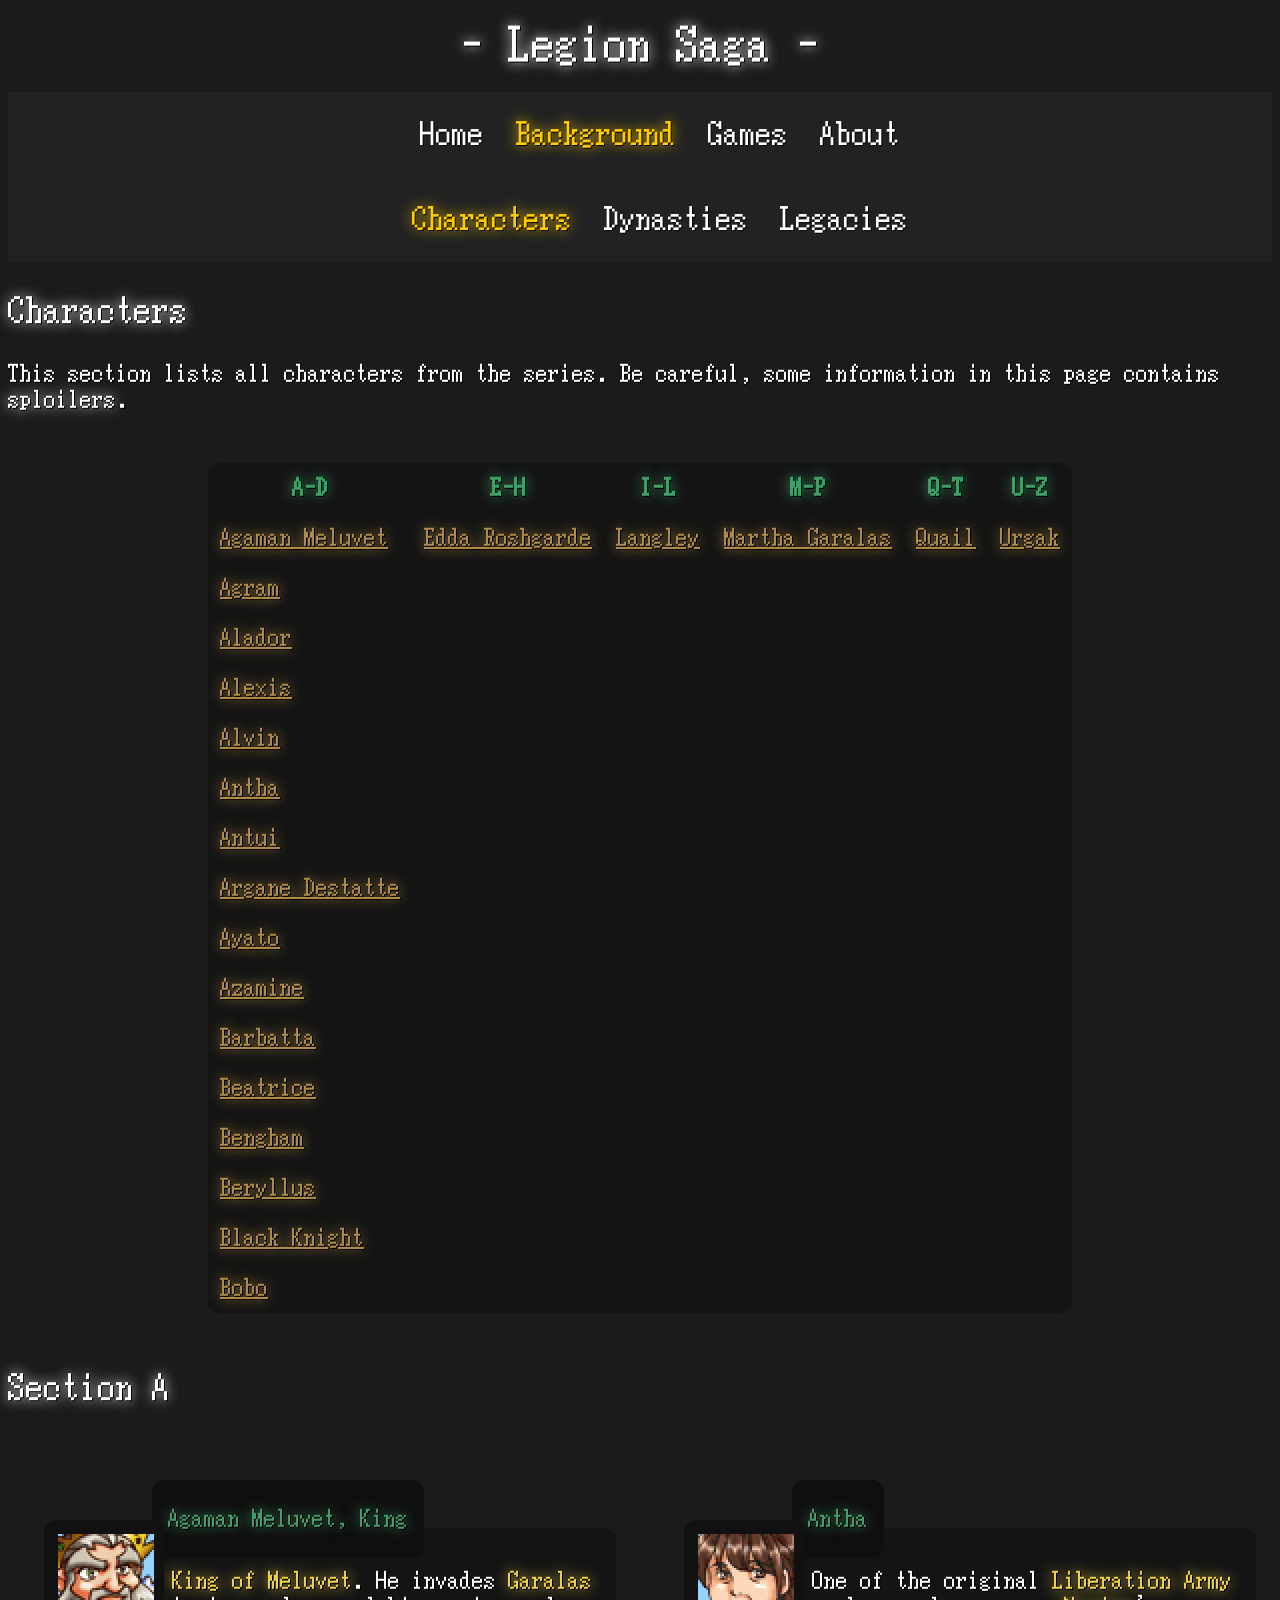
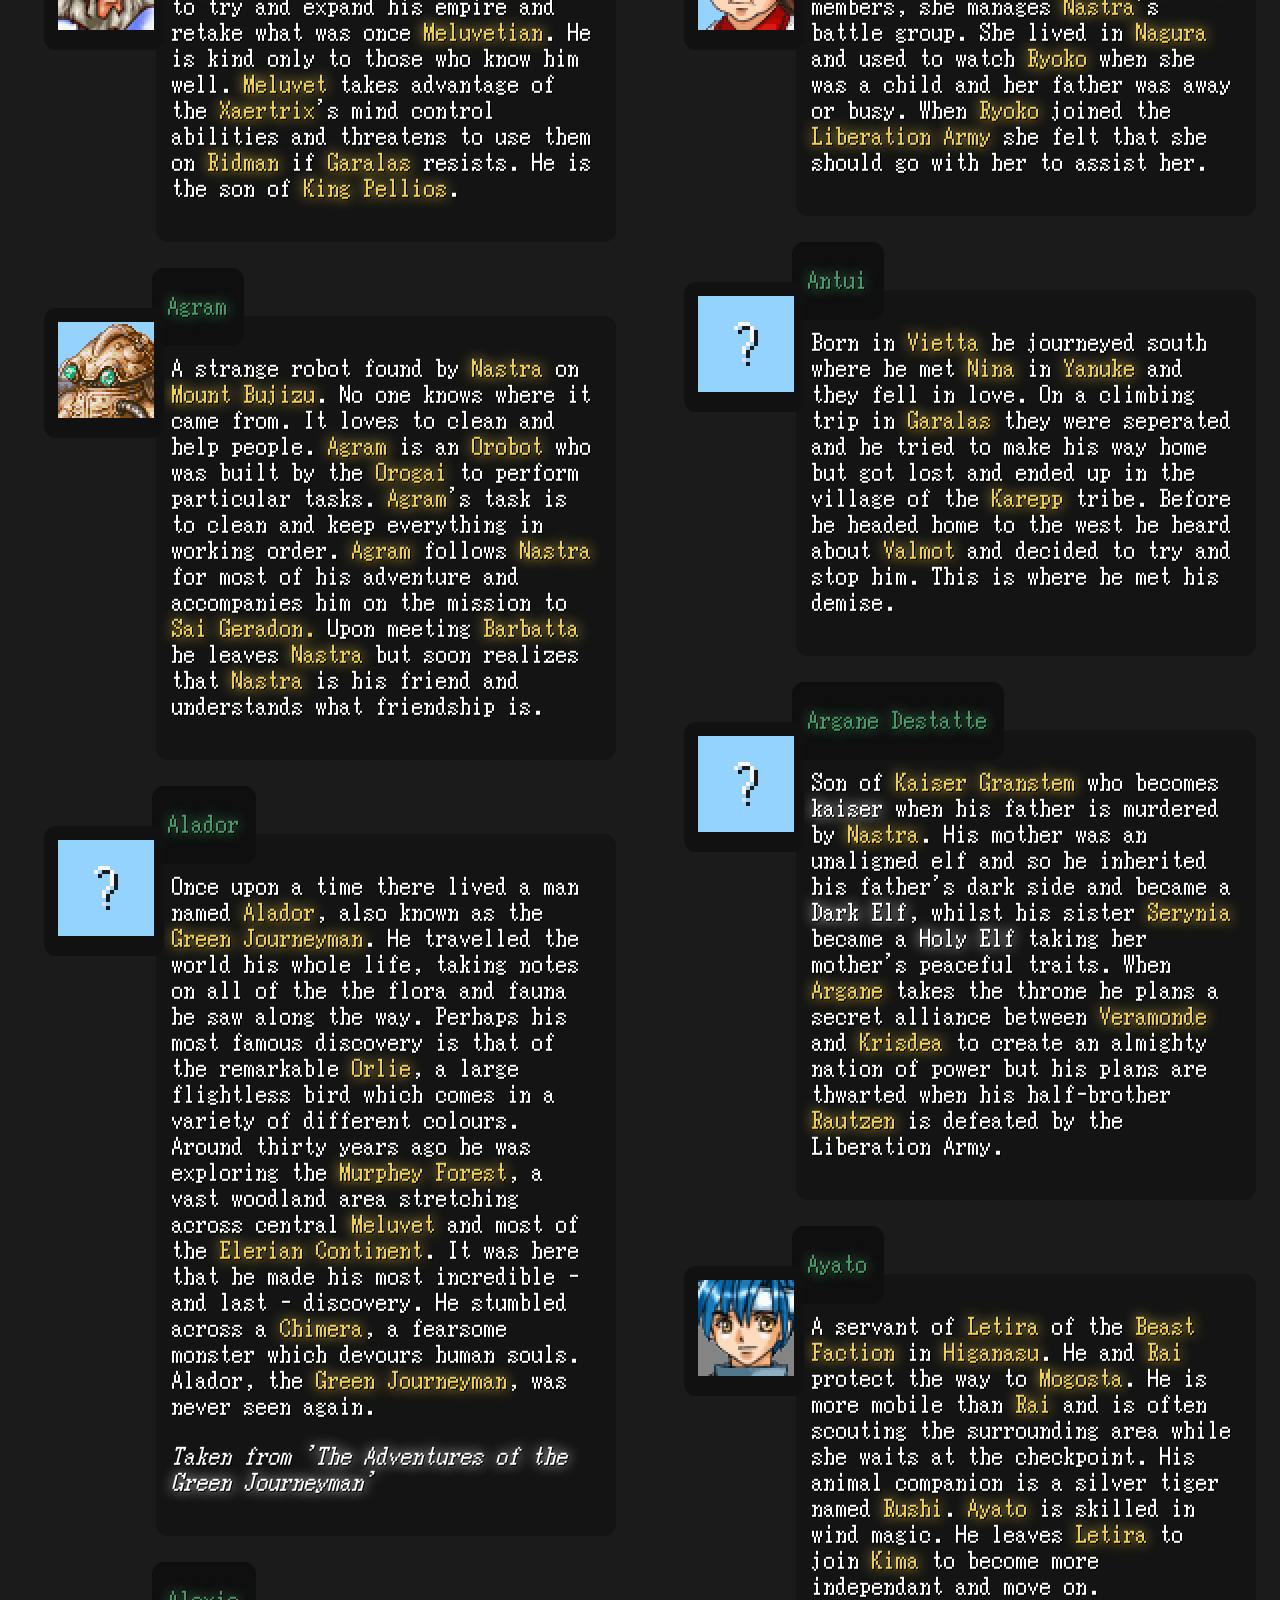
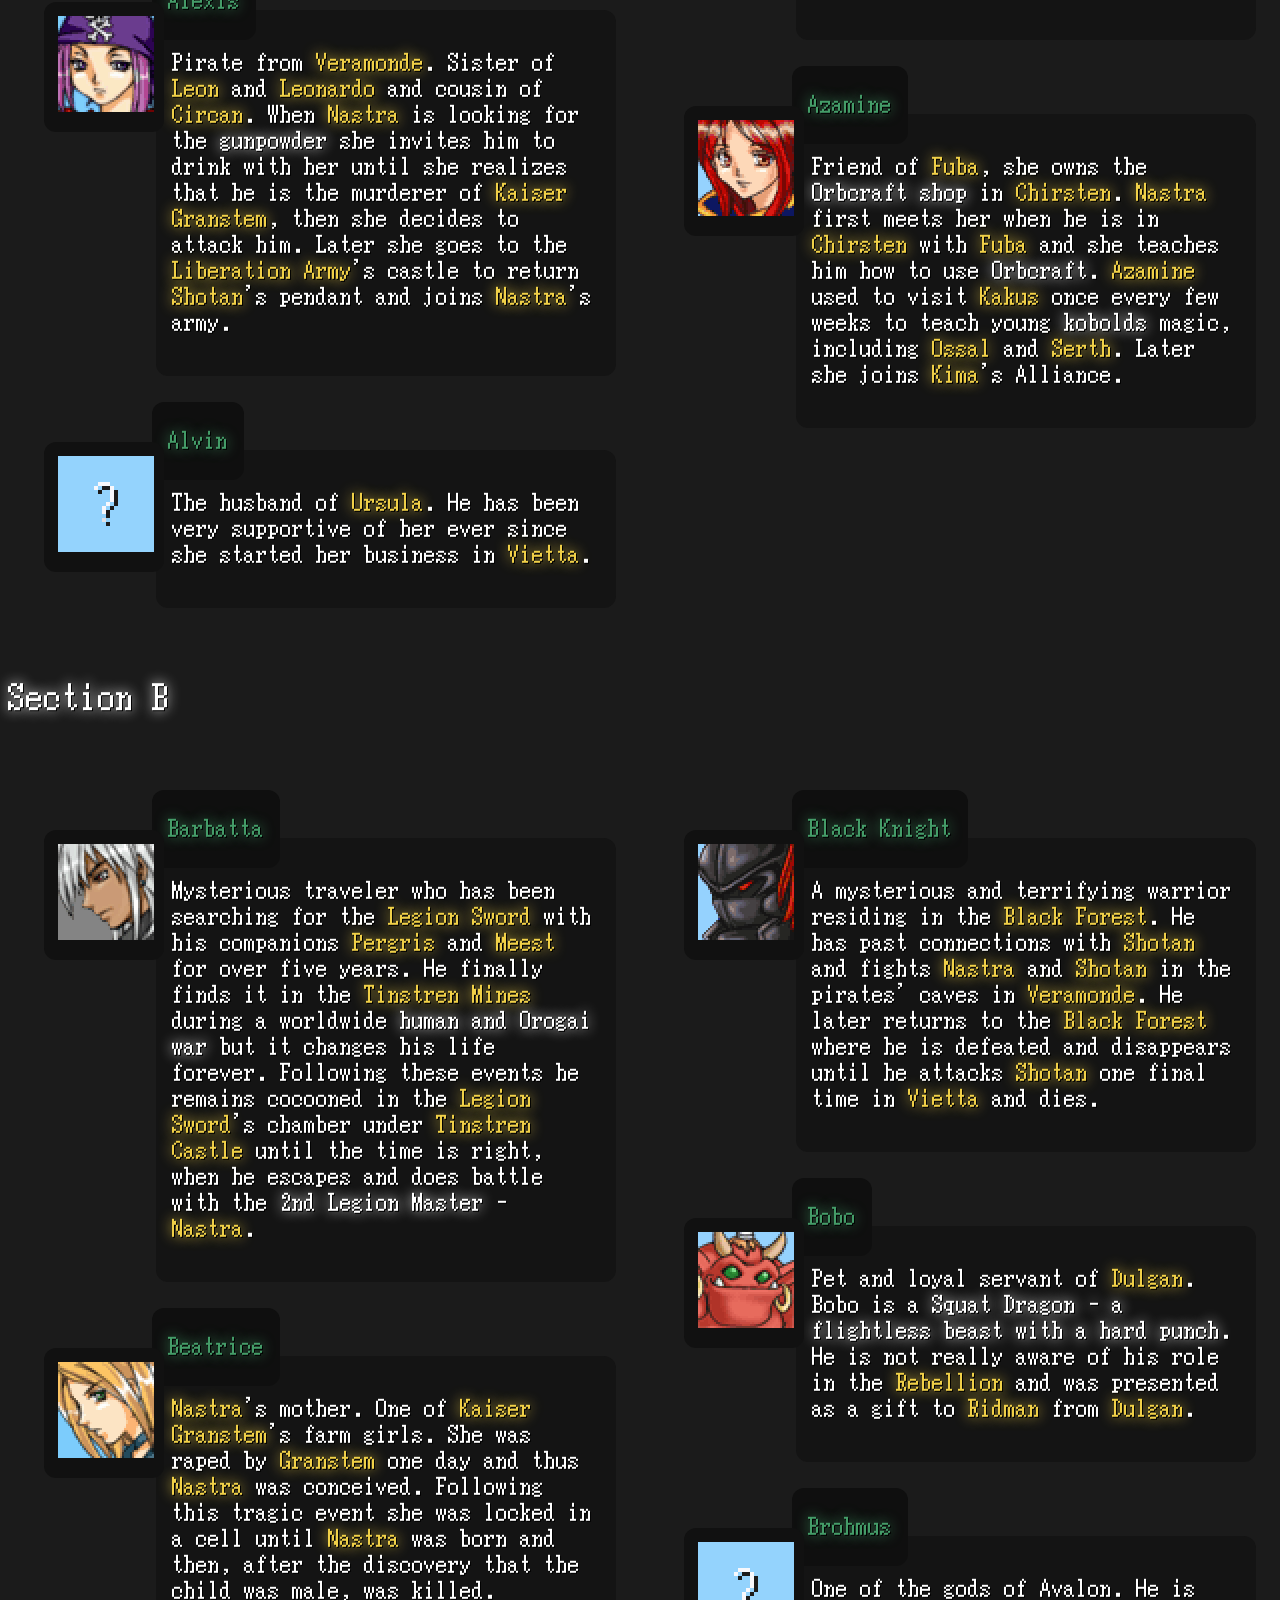
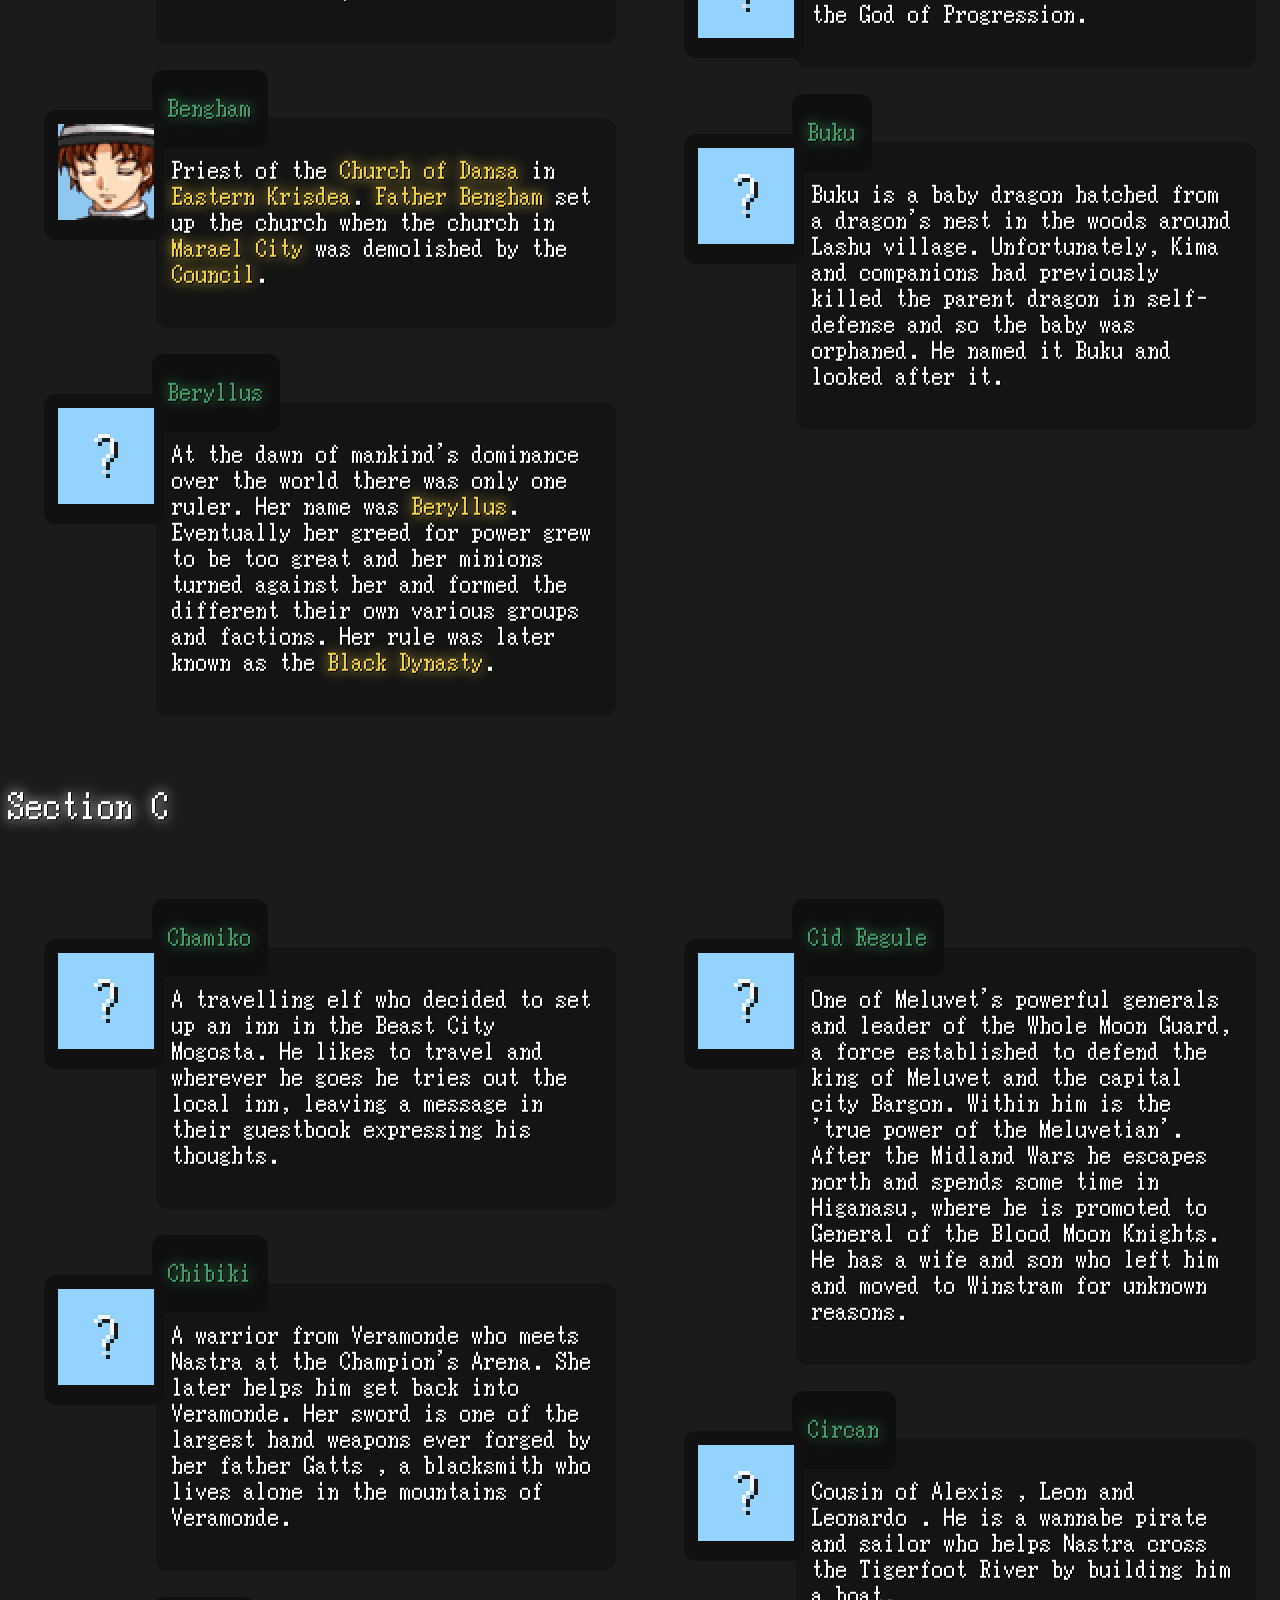
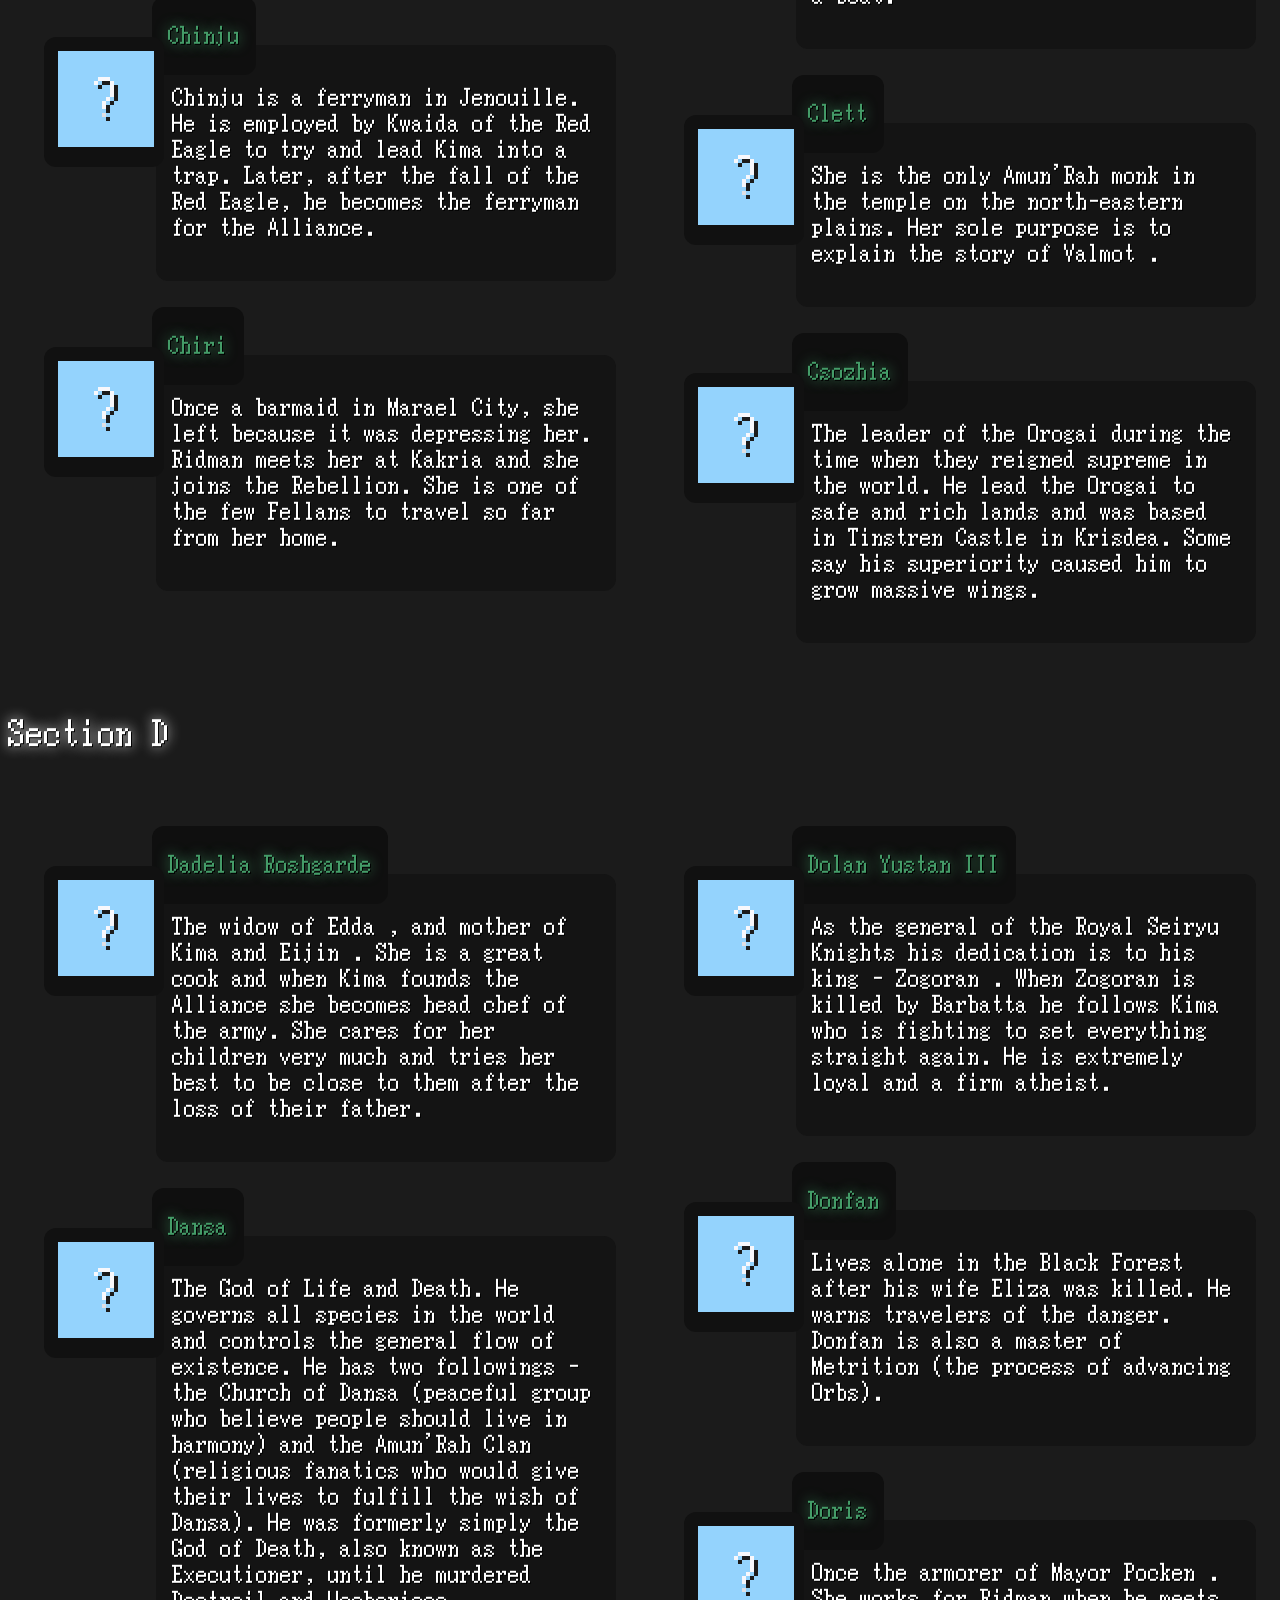
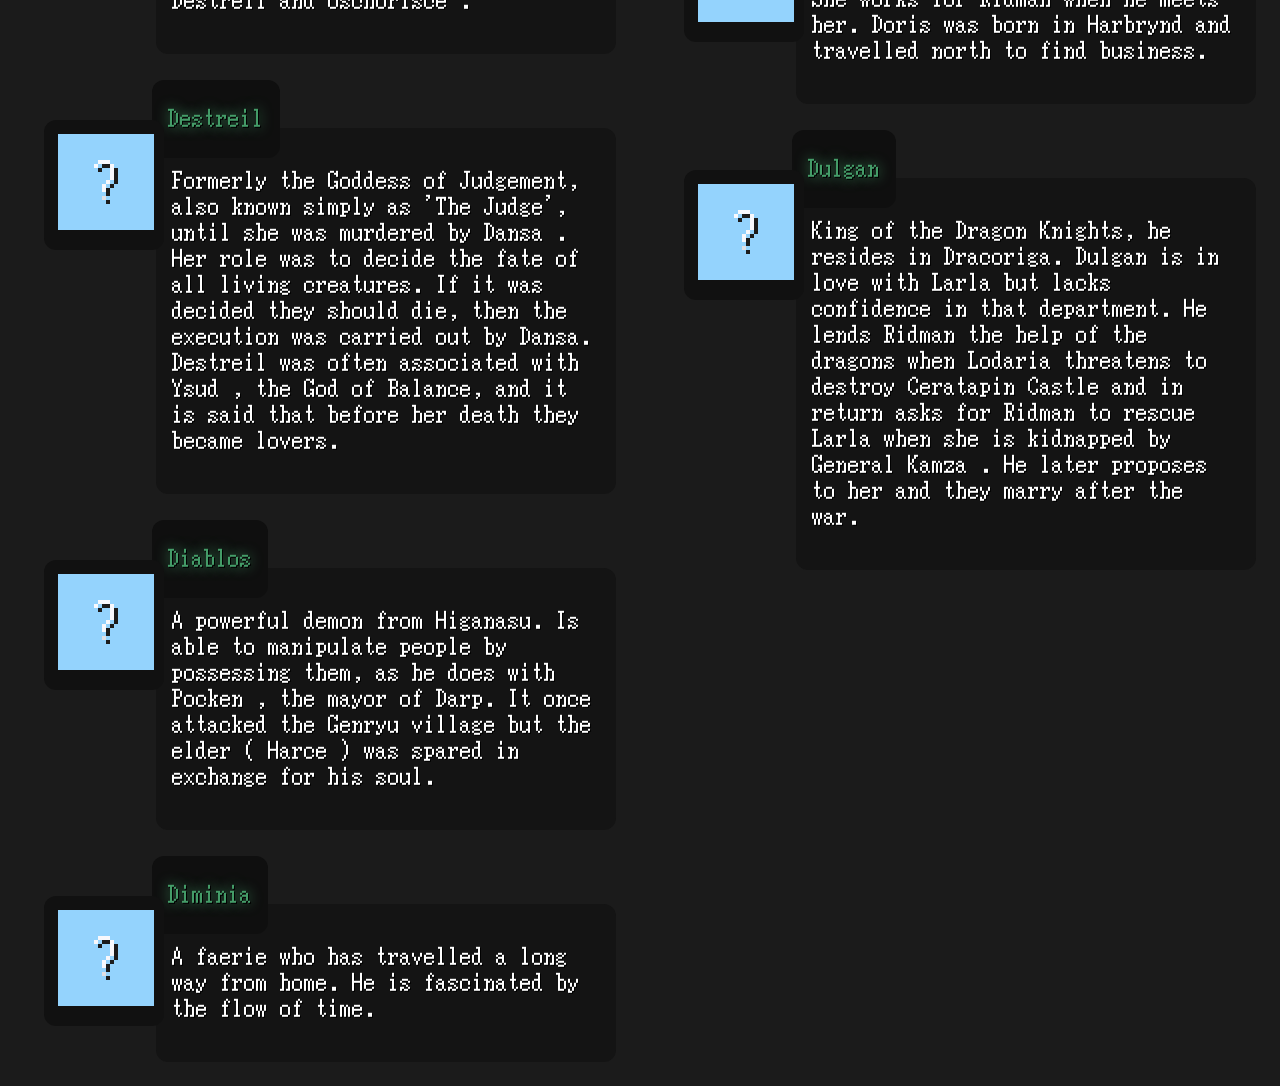
==== pages/background/characters.html @ dee3b8b2 "Initial Push" ====
<!DOCTYPE html>
<html>

<head>
    <meta charset="UTF-8" />
    <meta name="viewport" content="width=device-width, initial-scale=1.0" />
    <title>Legion Saga Wiki - Home</title>
    <link rel="stylesheet" href="../../style.css" />
</head>
<header>
    <h1 class="page-title"><strong>- Legion Saga -</strong></h1>
    <nav class="navbar">
        <ul class="nav-links">
            <li><a href="../../index.html">Home</a></li>
            <li><a href="./characters.html" class="active">Background</a></li>
            <li><a href="#">Games</a></li>
            <li><a href="#">About</a></li>
        </ul>
    </nav>
    <nav class="navbar">
        <ul class="nav-links">
            <li><a href="./characters.html" class="active">Characters</a></li>
            <li><a href="./dynasties.html">Dynasties</a></li>
            <li><a href="./legacies.html">Legacies</a></li>
        </ul>
    </nav>
</header>

<body>
    <h2><strong>Characters</strong></h2>
    <p>This section lists all characters from the series. Be careful, some information in this page contains
        <strong>sploilers</strong>.
    </p>
    <br />

    <table class="table-content">
        <tr>
            <th class="text-header">A-D</th>
            <th class="text-header">E-H</th>
            <th class="text-header">I-L</th>
            <th class="text-header">M-P</th>
            <th class="text-header">Q-T</th>
            <th class="text-header">U-Z</th>
        </tr>
        <tr>
            <td><a href="#AgamanMeluvet">Agaman Meluvet</a></td>
            <td><a href="#">Edda Roshgarde</a></td>
            <td><a href="#">Langley</a></td>
            <td><a href="#">Martha Garalas</a></td>
            <td><a href="#">Quail</a></td>
            <td><a href="#">Urgak</a></td>
        </tr>
        <tr>
            <td><a href="#Agram">Agram</a></td>
            <td></td>
            <td></td>
            <td></td>
            <td></td>
            <td></td>
        </tr>
        <tr>
            <td><a href="#Alador">Alador</a></td>
            <td></td>
            <td></td>
            <td></td>
            <td></td>
            <td></td>
        </tr>
        <tr>
            <td><a href="#Alexis">Alexis</a></td>
            <td></td>
            <td></td>
            <td></td>
            <td></td>
            <td></td>
        </tr>
        <tr>
            <td><a href="#Alvin">Alvin</a></td>
            <td></td>
            <td></td>
            <td></td>
            <td></td>
            <td></td>
        </tr>
        <tr>
            <td><a href="#Antha">Antha</a></td>
            <td></td>
            <td></td>
            <td></td>
            <td></td>
            <td></td>
        </tr>
        <tr>
            <td><a href="#Antui">Antui</a></td>
            <td></td>
            <td></td>
            <td></td>
            <td></td>
            <td></td>
        </tr>
        <tr>
            <td><a href="#ArganeDestatte">Argane Destatte</a></td>
            <td></td>
            <td></td>
            <td></td>
            <td></td>
            <td></td>
        </tr>
        <tr>
            <td><a href="#Ayato">Ayato</a></td>
            <td></td>
            <td></td>
            <td></td>
            <td></td>
            <td></td>
        </tr>
        <tr>
            <td><a href="#Azamine">Azamine</a></td>
            <td></td>
            <td></td>
            <td></td>
            <td></td>
            <td></td>
        </tr>
        <tr>
            <td><a href="#Barbatta">Barbatta</a></td>
            <td></td>
            <td></td>
            <td></td>
            <td></td>
            <td></td>
        </tr>
        <tr>
            <td><a href="#Beatrice">Beatrice</a></td>
            <td></td>
            <td></td>
            <td></td>
            <td></td>
            <td></td>
        </tr>
        <tr>
            <td><a href="#Bengham">Bengham</a></td>
            <td></td>
            <td></td>
            <td></td>
            <td></td>
            <td></td>
        </tr>
        <tr>
            <td><a href="#Beryllus">Beryllus</a></td>
            <td></td>
            <td></td>
            <td></td>
            <td></td>
            <td></td>
        </tr>
        <tr>
            <td><a href="#BlackKnight">Black Knight</a></td>
            <td></td>
            <td></td>
            <td></td>
            <td></td>
            <td></td>
        </tr>
        <tr>
            <td><a href="#Bobo">Bobo</a></td>
            <td></td>
            <td></td>
            <td></td>
            <td></td>
            <td></td>
        </tr>
    </table>

    <br />
    <h2><strong>Section A</strong></h2>
    <div class="container">
        <!--LEFT-->
        <div class="col">
            <br />
            <div id="AgamanMeluvet" class="ls-message">
                <div class="ls-content-faceset">
                    <img class="ls-faceset" src="../../resources/characters/AgamanMeluvet.png" alt="Faceset">
                </div>
                <div class="ls-content-header">
                    <p>Agaman Meluvet, King</p>
                </div>
                <div class="ls-content-box">
                    <p><strong class="text-important">King of Meluvet</strong>. He invades <strong
                            class="text-important">Garalas</strong> to try and expand his empire and retake what was
                        once
                        <strong class="text-important">Meluvetian</strong>.
                        He is kind only to those who know him well. <strong class="text-important">Meluvet</strong>
                        takes
                        advantage of the <strong class="text-important">Xaertrix</strong>'s mind control
                        abilities and threatens to use them on <strong class="text-important">Ridman</strong> if <strong
                            class="text-important">Garalas</strong> resists. He is the son of <strong
                            class="text-important">King Pellios</strong>.
                    </p>
                </div>
            </div>

            <br />
            <div id="Agram" class="ls-message">
                <div class="ls-content-faceset">
                    <img class="ls-faceset" src="../../resources/characters/Agram.png" alt="Faceset">
                </div>
                <div class="ls-content-header">
                    <p>Agram</p>
                </div>
                <div class="ls-content-box">
                    <p>A strange robot found by <strong class="text-important">Nastra</strong> on <strong
                            class="text-important">Mount Bujizu</strong>.
                        No one knows where it came from. It loves to clean and help people.
                        <strong class="text-important">Agram</strong> is an <strong
                            class="text-important">Orobot</strong> who
                        was built by the <strong class="text-important">Orogai</strong> to perform particular tasks.
                        <strong class="text-important">Agram</strong>'s task is to clean and keep everything in working
                        order.
                        <strong class="text-important">Agram</strong> follows <strong
                            class="text-important">Nastra</strong> for
                        most of his adventure and accompanies him on the mission to <strong class="text-important">Sai
                            Geradon.</strong>
                        Upon meeting <strong class="text-important">Barbatta</strong> he leaves <strong
                            class="text-important">Nastra</strong> but soon realizes that <strong
                            class="text-important">Nastra</strong> is his friend and understands what friendship is.
                    </p>
                </div>
            </div>

            <br />
            <div id="Alador" class="ls-message">
                <div class="ls-content-faceset">
                    <img class="ls-faceset" src="../../resources/characters/Unknown.png" alt="Faceset">
                </div>
                <div class="ls-content-header">
                    <p>Alador</p>
                </div>
                <div class="ls-content-box">
                    <p>Once upon a time there lived a man named <strong class="text-important">Alador</strong>, also
                        known as
                        the <strong class="text-important">Green Journeyman</strong>.
                        He travelled the world his whole life, taking notes on all of the the flora and fauna he saw
                        along the
                        way.
                        Perhaps his most famous discovery is that of the remarkable <strong
                            class="text-important">Orlie</strong>, a large flightless bird which comes in a variety of
                        different
                        colours.
                        Around thirty years ago he was exploring the <strong class="text-important">Murphey
                            Forest</strong>, a
                        vast woodland area stretching across central <strong class="text-important">Meluvet</strong> and
                        most of
                        the <strong class="text-important">Elerian Continent</strong>.
                        It was here that he made his most incredible - and last - discovery.
                        He stumbled across a <strong class="text-important">Chimera</strong>, a fearsome monster which
                        devours
                        human souls.
                        Alador, the <strong class="text-important">Green Journeyman</strong>, was never seen again.</p>
                    <p><i>Taken from <strong>'The Adventures of the Green Journeyman'</strong></i></p>
                </div>
            </div>

            <br />
            <div id="Alexis" class="ls-message">
                <div class="ls-content-faceset">
                    <img class="ls-faceset" src="../../resources/characters/Alexis.png" alt="Faceset">
                </div>
                <div class="ls-content-header">
                    <p>Alexis</p>
                </div>
                <div class="ls-content-box">
                    <p>Pirate from <strong class="text-important">Veramonde</strong>. Sister of
                        <strong class="text-important">Leon</strong> and <strong
                            class="text-important">Leonardo</strong>
                        and cousin of <strong class="text-important">Circan</strong>.
                        When <strong class="text-important">Nastra</strong> is looking for the
                        <strong>gunpowder</strong> she
                        invites him to drink with
                        her until she realizes that he is the murderer
                        of <strong class="text-important">Kaiser Granstem</strong>, then she decides to attack him.
                        Later she goes to the <strong class="text-important">Liberation Army</strong>'s castle to
                        return <strong class="text-important">Shotan</strong>'s pendant and joins <strong
                            class="text-important">Nastra</strong>'s army.
                    </p>
                </div>
            </div>

            <br />
            <div id="Alvin" class="ls-message">
                <div class="ls-content-faceset">
                    <img class="ls-faceset" src="../../resources/characters/Unknown.png" alt="Faceset">
                </div>
                <div class="ls-content-header">
                    <p>Alvin</p>
                </div>
                <div class="ls-content-box">
                    <p>The husband of <strong class="text-important">Ursula</strong>.
                        He has been very supportive of her ever since she
                        started her business in <strong class="text-important">Vietta</strong>.</p>
                </div>
            </div>
        </div>

        <!--RIGHT-->
        <div class="col">
            <br />
            <div id="Antha" class="ls-message">
                <div class="ls-content-faceset">
                    <img class="ls-faceset" src="../../resources/characters/Antha.png" alt="Faceset">
                </div>
                <div class="ls-content-header">
                    <p>Antha</p>
                </div>
                <div class="ls-content-box">
                    <p>One of the original <strong class="text-important">Liberation Army</strong> members,
                        she manages <strong class="text-important">Nastra</strong>'s battle group.
                        She lived in <strong class="text-important">Nagura</strong> and used to watch
                        <strong class="text-important">Ryoko</strong> when she was a child and her
                        father was away or busy. When <strong class="text-important">Ryoko</strong> joined the
                        <strong class="text-important">Liberation Army</strong> she felt that she should go with her to
                        assist
                        her.
                    </p>
                </div>
            </div>

            <br />
            <div id="Antui" class="ls-message">
                <div class="ls-content-faceset">
                    <img class="ls-faceset" src="../../resources/characters/Unknown.png" alt="Faceset">
                </div>
                <div class="ls-content-header">
                    <p>Antui</p>
                </div>
                <div class="ls-content-box">
                    <p>Born in <strong class="text-important">Vietta</strong> he
                        journeyed south where he met <strong class="text-important">Nina</strong> in
                        <strong class="text-important">Yanuke</strong>
                        and they fell in love.
                        On a climbing trip in <strong class="text-important">Garalas</strong> they were seperated
                        and he tried to make his way home but got lost and
                        ended up in the village of the <strong class="text-important">Karepp</strong> tribe.
                        Before he headed home to the west he heard about
                        <strong class="text-important">Valmot</strong> and decided to try and stop him.
                        This is where he met his demise.
                    </p>
                </div>
            </div>

            <br />
            <div id="Argane Destatte" class="ls-message">
                <div class="ls-content-faceset">
                    <img class="ls-faceset" src="../../resources/characters/Unknown.png" alt="Faceset">
                </div>
                <div class="ls-content-header">
                    <p>Argane Destatte</p>
                </div>
                <div class="ls-content-box">
                    <p>Son of <strong class="text-important">Kaiser Granstem</strong> who becomes
                        <strong>kaiser</strong> when
                        his
                        father is murdered by <strong class="text-important">Nastra</strong>.
                        His mother was an unaligned elf
                        and so he inherited his father's
                        dark side and became a <strong>Dark Elf</strong>,
                        whilst his sister <strong class="text-important">Serynia</strong> became a
                        <strong>Holy Elf</strong> taking her mother's peaceful traits.
                        When <strong class="text-important">Argane</strong> takes the throne he plans a secret
                        alliance between <strong class="text-important">Veramonde</strong>
                        and <strong class="text-important">Krisdea</strong> to create
                        an almighty nation of power but his plans are
                        thwarted when his half-brother
                        <strong class="text-important">Rautzen</strong> is defeated by the Liberation Army.
                    </p>
                </div>
            </div>

            <br />
            <div id="Ayato" class="ls-message">
                <div class="ls-content-faceset">
                    <img class="ls-faceset" src="../../resources/characters/Ayato.png" alt="Faceset">
                </div>
                <div class="ls-content-header">
                    <p>Ayato</p>
                </div>
                <div class="ls-content-box">
                    <p>A servant of <strong class="text-important">Letira</strong>
                        of the <strong class="text-important">Beast Faction</strong>
                        in <strong class="text-important">Higanasu</strong>.
                        He and <strong class="text-important">Rai</strong> protect
                        the way to <strong class="text-important">Mogosta</strong>.
                        He is more mobile than <strong class="text-important">Rai</strong> and is often scouting
                        the surrounding area while she waits at the checkpoint.
                        His animal companion is a silver tiger named <strong class="text-important">Rushi</strong>.
                        <strong class="text-important">Ayato</strong> is skilled in wind magic.
                        He leaves <strong class="text-important">Letira</strong> to join
                        <strong class="text-important">Kima</strong> to become more independant and move on.
                    </p>
                </div>
            </div>

            <br />
            <div id="Azamine" class="ls-message">
                <div class="ls-content-faceset">
                    <img class="ls-faceset" src="../../resources/characters/Azamine.png" alt="Faceset">
                </div>
                <div class="ls-content-header">
                    <p>Azamine</p>
                </div>
                <div class="ls-content-box">
                    <p>Friend of <strong class="text-important">Fuba</strong>, she
                        owns the <strong>Orbcraft shop</strong> in <strong class="text-important">Chirsten</strong>.
                        <strong class="text-important">Nastra</strong> first meets her when
                        he is in <strong class="text-important">Chirsten</strong> with <strong
                            class="text-important">Fuba</strong>
                        and she teaches him how to use <strong>Orbcraft</strong>.
                        <strong class="text-important">Azamine</strong> used to visit <strong
                            class="text-important">Kakus</strong>
                        once every few weeks to teach
                        young <strong>kobolds</strong> magic,
                        including <strong class="text-important">Ossal</strong> and <strong
                            class="text-important">Serth</strong>.
                        Later she joins <strong class="text-important">Kima</strong>'s Alliance.
                    </p>
                </div>
            </div>
        </div>
    </div>

    <br />
    <h2><strong>Section B</strong></h2>
    <div class="container">
        <div class="col">
            <br />
            <div id="Barbatta" class="ls-message">
                <div class="ls-content-faceset">
                    <img class="ls-faceset" src="../../resources/characters/Barbatta.png" alt="Faceset">
                </div>
                <div class="ls-content-header">
                    <p>Barbatta</p>
                </div>
                <div class="ls-content-box">
                    <p>Mysterious traveler who has been searching
                        for the <strong class="text-important">Legion Sword</strong> with his
                        companions <strong class="text-important">Pergris</strong> and <strong
                            class="text-important">Meest</strong>
                        for over five years. He finally finds it in
                        the <strong class="text-important">Tinstren Mines</strong> during a worldwide
                        <strong>human and Orogai war</strong> but it changes his life forever.
                        Following these events he remains cocooned in
                        the <strong class="text-important">Legion Sword</strong>'s chamber
                        under <strong class="text-important">Tinstren Castle</strong> until the time is right,
                        when he escapes and
                        does battle with the <strong>2nd Legion Master</strong> - <strong
                            class="text-important">Nastra</strong>.
                    </p>
                </div>
            </div>

            <br />
            <div id="Beatrice" class="ls-message">
                <div class="ls-content-faceset">
                    <img class="ls-faceset" src="../../resources/characters/Beatrice.png" alt="Faceset">
                </div>
                <div class="ls-content-header">
                    <p>Beatrice</p>
                </div>
                <div class="ls-content-box">
                    <p><strong class="text-important">Nastra</strong>'s mother.
                        One of <strong class="text-important">Kaiser Granstem</strong>'s farm girls.
                        She was raped by <strong class="text-important">Granstem</strong> one day and thus <strong
                            class="text-important">Nastra</strong> was conceived.
                        Following this tragic event she was locked in a cell until
                        <strong class="text-important">Nastra</strong> was born and then, after the discovery that
                        the child was male, was killed.
                    </p>
                </div>
            </div>

            <br />
            <div id="Bengham" class="ls-message">
                <div class="ls-content-faceset">
                    <img class="ls-faceset" src="../../resources/characters/Bengham.png" alt="Faceset">
                </div>
                <div class="ls-content-header">
                    <p>Bengham</p>
                </div>
                <div class="ls-content-box">
                    <p>Priest of the <strong class="text-important">Church of Dansa</strong>
                        in <strong class="text-important">Eastern Krisdea</strong>.
                        <strong class="text-important">Father Bengham</strong> set up the church when the church
                        in <strong class="text-important">Marael City</strong> was demolished
                        by the <strong class="text-important">Council</strong>.
                    </p>
                </div>
            </div>

            <br />
            <div id="Beryllus" class="ls-message">
                <div class="ls-content-faceset">
                    <img class="ls-faceset" src="../../resources/characters/Unknown.png" alt="Faceset">
                </div>
                <div class="ls-content-header">
                    <p>Beryllus</p>
                </div>
                <div class="ls-content-box">
                    <p> At the dawn of mankind's dominance over the world there was only one ruler.
                        Her name was <strong class="text-important">Beryllus</strong>. Eventually her greed for power
                        grew to
                        be too great and her minions turned against her and formed the
                        different their own various groups and factions.
                        Her rule was later known as the <strong class="text-important">Black Dynasty</strong>.
                    </p>
                </div>
            </div>
        </div>
        <div class="col">
            <br />
            <div id="BlackKnight" class="ls-message">
                <div class="ls-content-faceset">
                    <img class="ls-faceset" src="../../resources/characters/BlackKnight.png" alt="Faceset">
                </div>
                <div class="ls-content-header">
                    <p>Black Knight</p>
                </div>
                <div class="ls-content-box">
                    <p>A mysterious and terrifying warrior residing in the <strong class="text-important">Black
                            Forest</strong>.
                        He has past connections with <strong class="text-important">Shotan</strong> and fights
                        <strong class="text-important">Nastra</strong> and <strong
                            class="text-important">Shotan</strong> in the
                        pirates' caves in <strong class="text-important">Veramonde</strong>.
                        He later returns to the <strong class="text-important">Black Forest</strong> where he is
                        defeated
                        and disappears until he attacks <strong class="text-important">Shotan</strong> one final time in
                        <strong class="text-important">Vietta</strong> and dies.
                    </p>
                </div>
            </div>

            <br />
            <div id="Bobo" class="ls-message">
                <div class="ls-content-faceset">
                    <img class="ls-faceset" src="../../resources/characters/Bobo.png" alt="Faceset">
                </div>
                <div class="ls-content-header">
                    <p>Bobo</p>
                </div>
                <div class="ls-content-box">
                    <p> Pet and loyal servant of <strong class="text-important">Dulgan</strong>. Bobo is a <strong>Squat
                            Dragon
                            - a flightless beast with a hard punch</strong>.
                        He is not really aware of his role in the <strong class="text-important">Rebellion</strong> and
                        was
                        presented as a gift
                        to <strong class="text-important">Ridman</strong> from <strong
                            class="text-important">Dulgan</strong>.
                    </p>
                </div>
            </div>

            <br />
            <div id="Brohmus" class="ls-message">
                <div class="ls-content-faceset">
                    <img class="ls-faceset" src="../../resources/characters/Unknown.png" alt="Faceset">
                </div>
                <div class="ls-content-header">
                    <p>Brohmus</p>
                </div>
                <div class="ls-content-box">
                    <p>One of the gods of Avalon. He is the God of Progression.
                    </p>
                </div>
            </div> <br />
            <div id="Buku" class="ls-message">
                <div class="ls-content-faceset">
                    <img class="ls-faceset" src="../../resources/characters/Unknown.png" alt="Faceset">
                </div>
                <div class="ls-content-header">
                    <p>Buku</p>
                </div>
                <div class="ls-content-box">
                    <p>Buku is a baby dragon hatched from a dragon's nest in the woods around Lashu village.
                        Unfortunately, Kima
                        and
                        companions had previously killed the parent dragon in self-defense and so the baby was orphaned.
                        He
                        named it
                        Buku and looked after it.
                    </p>
                </div>
            </div>
        </div>
    </div>

    <br />
    <h2><strong>Section C</strong></h2>
    <div class="container">
        <div class="col">
            <br />
            <div id="Chamiko" class="ls-message">
                <div class="ls-content-faceset">
                    <img class="ls-faceset" src="../../resources/characters/Unknown.png" alt="Faceset">
                </div>
                <div class="ls-content-header">
                    <p>Chamiko</p>
                </div>
                <div class="ls-content-box">
                    <p>A travelling elf who decided to set up an inn in the Beast City Mogosta. He likes to travel and
                        wherever
                        he
                        goes he tries out the local inn, leaving a message in their guestbook expressing his thoughts.
                    </p>
                </div>
            </div> <br />
            <div id="Chibiki" class="ls-message">
                <div class="ls-content-faceset">
                    <img class="ls-faceset" src="../../resources/characters/Unknown.png" alt="Faceset">
                </div>
                <div class="ls-content-header">
                    <p>Chibiki</p>
                </div>
                <div class="ls-content-box">
                    <p>A warrior from Veramonde who meets Nastra at the Champion's Arena. She later helps him get back
                        into
                        Veramonde. Her sword is one of the largest hand weapons ever forged by her father Gatts , a
                        blacksmith
                        who
                        lives alone in the mountains of Veramonde.
                    </p>
                </div>
            </div> <br />
            <div id="Chinju" class="ls-message">
                <div class="ls-content-faceset">
                    <img class="ls-faceset" src="../../resources/characters/Unknown.png" alt="Faceset">
                </div>
                <div class="ls-content-header">
                    <p>Chinju</p>
                </div>
                <div class="ls-content-box">
                    <p>Chinju is a ferryman in Jenouille. He is employed by Kwaida of the Red Eagle to try and lead Kima
                        into a
                        trap. Later, after the fall of the Red Eagle, he becomes the ferryman for the Alliance.
                    </p>
                </div>
            </div> <br />
            <div id="Chiri" class="ls-message">
                <div class="ls-content-faceset">
                    <img class="ls-faceset" src="../../resources/characters/Unknown.png" alt="Faceset">
                </div>
                <div class="ls-content-header">
                    <p>Chiri</p>
                </div>
                <div class="ls-content-box">
                    <p>Once a barmaid in Marael City, she left because it was depressing her. Ridman meets her at Kakria
                        and she
                        joins the Rebellion. She is one of the few Fellans to travel so far from her home.
                    </p>
                </div>
            </div>
        </div>
        <div class="col">
            <br />
            <div id="Cid" class="ls-message">
                <div class="ls-content-faceset">
                    <img class="ls-faceset" src="../../resources/characters/Unknown.png" alt="Faceset">
                </div>
                <div class="ls-content-header">
                    <p>Cid Regule</p>
                </div>
                <div class="ls-content-box">
                    <p>One of Meluvet's powerful generals and leader of the Whole Moon Guard, a force established to
                        defend the
                        king
                        of Meluvet and the capital city Bargon. Within him is the 'true power of the Meluvetian'. After
                        the
                        Midland
                        Wars he escapes north and spends some time in Higanasu, where he is promoted to General of the
                        Blood
                        Moon
                        Knights. He has a wife and son who left him and moved to Winstram for unknown reasons.
                    </p>
                </div>
            </div> <br />
            <div id="Circan" class="ls-message">
                <div class="ls-content-faceset">
                    <img class="ls-faceset" src="../../resources/characters/Unknown.png" alt="Faceset">
                </div>
                <div class="ls-content-header">
                    <p>Circan</p>
                </div>
                <div class="ls-content-box">
                    <p>Cousin of Alexis , Leon and Leonardo . He is a wannabe pirate and sailor who helps Nastra cross
                        the
                        Tigerfoot
                        River by building him a boat.
                    </p>
                </div>
            </div> <br />
            <div id="Clett" class="ls-message">
                <div class="ls-content-faceset">
                    <img class="ls-faceset" src="../../resources/characters/Unknown.png" alt="Faceset">
                </div>
                <div class="ls-content-header">
                    <p>Clett</p>
                </div>
                <div class="ls-content-box">
                    <p>She is the only Amun'Rah monk in the temple on the north-eastern plains. Her sole purpose is to
                        explain
                        the
                        story of Valmot .
                    </p>
                </div>
            </div> <br />
            <div id="Csozhia" class="ls-message">
                <div class="ls-content-faceset">
                    <img class="ls-faceset" src="../../resources/characters/Unknown.png" alt="Faceset">
                </div>
                <div class="ls-content-header">
                    <p>Csozhia</p>
                </div>
                <div class="ls-content-box">
                    <p>The leader of the Orogai during the time when they reigned supreme in the world. He lead the
                        Orogai to
                        safe
                        and rich lands and was based in Tinstren Castle in Krisdea. Some say his superiority caused him
                        to grow
                        massive wings.
                    </p>
                </div>
            </div>
        </div>
    </div>

    <br />
    <h2><strong>Section D</strong></h2>
    <div class="container">
        <div class="col">
            <br />
            <div id="Dadelia" class="ls-message">
                <div class="ls-content-faceset">
                    <img class="ls-faceset" src="../../resources/characters/Unknown.png" alt="Faceset">
                </div>
                <div class="ls-content-header">
                    <p>Dadelia Roshgarde</p>
                </div>
                <div class="ls-content-box">
                    <p>The widow of Edda , and mother of Kima and Eijin . She is a great cook and when Kima founds the
                        Alliance
                        she
                        becomes head chef of the army. She cares for her children very much and tries her best to be
                        close to
                        them
                        after the loss of their father.
                    </p>
                </div>
            </div> <br />
            <div id="Dansa" class="ls-message">
                <div class="ls-content-faceset">
                    <img class="ls-faceset" src="../../resources/characters/Unknown.png" alt="Faceset">
                </div>
                <div class="ls-content-header">
                    <p>Dansa</p>
                </div>
                <div class="ls-content-box">
                    <p>The God of Life and Death. He governs all species in the world and controls the general flow of
                        existence. He
                        has two followings - the Church of Dansa (peaceful group who believe people should live in
                        harmony) and
                        the
                        Amun'Rah Clan (religious fanatics who would give their lives to fulfill the wish of Dansa). He
                        was
                        formerly
                        simply the God of Death, also known as the Executioner, until he murdered Destreil and
                        Uschorisce .
                    </p>
                </div>
            </div> <br />
            <div id="Destreil" class="ls-message">
                <div class="ls-content-faceset">
                    <img class="ls-faceset" src="../../resources/characters/Unknown.png" alt="Faceset">
                </div>
                <div class="ls-content-header">
                    <p>Destreil</p>
                </div>
                <div class="ls-content-box">
                    <p>Formerly the Goddess of Judgement, also known simply as 'The Judge', until she was murdered by
                        Dansa .
                        Her
                        role was to decide the fate of all living creatures. If it was decided they should die, then the
                        execution
                        was carried out by Dansa. Destreil was often associated with Ysud , the God of Balance, and it
                        is said
                        that
                        before her death they became lovers.
                    </p>
                </div>
            </div> <br />
            <div id="Diablos" class="ls-message">
                <div class="ls-content-faceset">
                    <img class="ls-faceset" src="../../resources/characters/Unknown.png" alt="Faceset">
                </div>
                <div class="ls-content-header">
                    <p>Diablos</p>
                </div>
                <div class="ls-content-box">
                    <p>A powerful demon from Higanasu. Is able to manipulate people by possessing them, as he does with
                        Pocken ,
                        the
                        mayor of Darp. It once attacked the Genryu village but the elder ( Harce ) was spared in
                        exchange for
                        his
                        soul.
                    </p>
                </div>
            </div> <br />
            <div id="Diminia" class="ls-message">
                <div class="ls-content-faceset">
                    <img class="ls-faceset" src="../../resources/characters/Unknown.png" alt="Faceset">
                </div>
                <div class="ls-content-header">
                    <p>Diminia</p>
                </div>
                <div class="ls-content-box">
                    <p>A faerie who has travelled a long way from home. He is fascinated by the flow of time.
                    </p>
                </div>
            </div>
        </div>
        <div class="col">
            <br />
            <div id="Dolan" class="ls-message">
                <div class="ls-content-faceset">
                    <img class="ls-faceset" src="../../resources/characters/Unknown.png" alt="Faceset">
                </div>
                <div class="ls-content-header">
                    <p>Dolan Yustan III</p>
                </div>
                <div class="ls-content-box">
                    <p>As the general of the Royal Seiryu Knights his dedication is to his king - Zogoran . When Zogoran
                        is
                        killed
                        by Barbatta he follows Kima who is fighting to set everything straight again. He is extremely
                        loyal and
                        a
                        firm atheist.
                    </p>
                </div>
            </div> <br />
            <div id="Donfan" class="ls-message">
                <div class="ls-content-faceset">
                    <img class="ls-faceset" src="../../resources/characters/Unknown.png" alt="Faceset">
                </div>
                <div class="ls-content-header">
                    <p>Donfan</p>
                </div>
                <div class="ls-content-box">
                    <p>Lives alone in the Black Forest after his wife Eliza was killed. He warns travelers of the
                        danger. Donfan
                        is
                        also a master of Metrition (the process of advancing Orbs).
                    </p>
                </div>
            </div> <br />
            <div id="Doris" class="ls-message">
                <div class="ls-content-faceset">
                    <img class="ls-faceset" src="../../resources/characters/Unknown.png" alt="Faceset">
                </div>
                <div class="ls-content-header">
                    <p>Doris</p>
                </div>
                <div class="ls-content-box">
                    <p>Once the armorer of Mayor Pocken . She works for Ridman when he meets her. Doris was born in
                        Harbrynd and
                        travelled north to find business.
                    </p>
                </div>
            </div> <br />
            <div id="Dulgan" class="ls-message">
                <div class="ls-content-faceset">
                    <img class="ls-faceset" src="../../resources/characters/Unknown.png" alt="Faceset">
                </div>
                <div class="ls-content-header">
                    <p>Dulgan</p>
                </div>
                <div class="ls-content-box">
                    <p>King of the Dragon Knights, he resides in Dracoriga. Dulgan is in love with Larla but lacks
                        confidence in
                        that department. He lends Ridman the help of the dragons when Lodaria threatens to destroy
                        Ceratapin
                        Castle
                        and in return asks for Ridman to rescue Larla when she is kidnapped by General Kamza . He later
                        proposes
                        to
                        her and they marry after the war.
                    </p>
                </div>
            </div>
        </div>
    </div>
</body>

</html>
---- style.css ----
:root{
    --ls_background_color: #1b1b1b;

    --ls_text_color: white;
    --ls_text_important_color: #F0D048;
    --ls_text_title_color: #449C68;
    --ls_text_time_begin_color: #5478CC;
    --ls_text_time_end_color: #EC7878;
    --ls_text_time_duration_color: #C8E864;
    --ls_text_size: 24px;
    --ls_text_rm2k_black_drop_shadow: 1px 1px 0 #000;
    --ls_text_glow: 0 0 13px currentColor;

    --ls_navigation_text_size: 32px;

    --ls_content_background_color: #141414;
    --ls_content_faceset_background_color: #111111;
    --ls_content_header_background_color: #0f0f0f;
    --ls_content_padding: 16px;
    --ls_content_faceset_padding: 4px;

    --ls_messagebox_padding: 12px;
}

@font-face {
	font-family: rpg2000;
	src: url("./resources/fonts/RPG2000.woff") format("woff");
}


/* RESPONSIVE TABLES */
.container {
    display: flex;
    gap: 16px;
}
.col {
    flex: 1;
    padding: 16px;
    box-sizing: border-box;
}
@media (max-width: 1200px) {
    .container {
        flex-direction: column;
    }
}
/* END OF RESPONSIVE TABLES */

/* Title */
.page-title 
{ 
    text-align: center; 
    margin: 20px 0;
}

.text-header{
    color: var(--ls_text_title_color);
    text-shadow: 
        var(--ls_text_rm2k_black_drop_shadow),
        var(--ls_text_glow);
}

.text-important{
    color: var(--ls_text_important_color);
}

.text-time-begin{
    color: var(--ls_text_time_begin_color);
}

.text-time-end{
    color: var(--ls_text_time_end_color);
}

.text-time-duration{
    color: var(--ls_text_time_duration_color);
}

/* Top bar container */ 
.navbar { 
    background-color: #222; 
    padding: 1px; 
} 

/* Center the list horizontally */ 
.nav-links { 
    list-style: none; 
    display: flex; 
    justify-content: center; /* centers the items */ 
    gap: 2rem;  /* spacing between links */ 
} 

/* Link styling */ 
.nav-links a { 
    color: #fff; 
    text-decoration: none; 
    font-size: var(--ls_navigation_text_size); 
    text-shadow: var(--ls_text_rm2k_black_drop_shadow);
    transition: color 0.2s ease; 
} 

.nav-links a:hover { 
    color: #ffcc00; /* highlight color */ 
    text-shadow: var(--ls_text_rm2k_black_drop_shadow);
}

.nav-links a.active 
{ 
    color: #ffcc00; /* highlight color */ 
    text-shadow: 
        var(--ls_text_rm2k_black_drop_shadow),
        var(--ls_text_glow);
} 

body{
    font-family: 'rpg2000';
	font-size: var(--ls_text_size);
    background-color: var(--ls_background_color);
    color: var(--ls_text_color);
    text-shadow: var(--ls_text_rm2k_black_drop_shadow);
}
strong {
    font-weight: normal;
    text-shadow: 
        var(--ls_text_rm2k_black_drop_shadow),
        var(--ls_text_glow);
}
a {
    color: rgb(175, 139, 71);
    text-shadow: 
        var(--ls_text_rm2k_black_drop_shadow),
        var(--ls_text_glow);
}
a:hover{
    color: rgb(218, 164, 65);
    text-shadow: 
        var(--ls_text_rm2k_black_drop_shadow),
        var(--ls_text_glow);
}
table{
    margin: 0 auto;
    border-collapse: collapse;
}
th{
    text-align: center;
    padding: 12px;
}
td, td{
    border-collapse: collapse;
    padding: 12px;
}
.table-content{
    background-color: var(--ls_content_background_color);
    border-radius: 12px;
    padding: 16px;
}


.ls-message { 
    display: grid; 
    grid-template-columns: 120px 1fr; /* faceset width + flexible content */ 
    grid-template-rows: auto auto; /* title row + content row */ 
    column-gap: 12px; /* spacing between face and text */ 
    align-items: start; /* keep everything top-aligned */ 
    /*width: fit-content;*/ /* shrink to content */ 
    margin: 0 auto; /* center the whole message */ 
}

.ls-faceset {
  width: 96px;
  height: 96px;
  image-rendering: pixelated;
  padding: 10px;
}


.ls-content-header{
    color: var(--ls_text_title_color);
    text-shadow: 
        var(--ls_text_rm2k_black_drop_shadow),
        var(--ls_text_glow);
    background-color: var(--ls_content_header_background_color);
    border-radius: 12px;
    margin-left: -4px;
    margin-bottom: -30px;
    padding: 2px 16px;
    z-index: 2;
    position: relative;
    width: fit-content;
}
.ls-content-box{
    background-color: var(--ls_content_background_color);
    border-radius: 12px;
    padding: var(--ls_content_padding);
}
.ls-content-faceset{
    background-color: var(--ls_content_faceset_background_color);
    border-radius: 12px;
    padding: var(--ls_content_faceset_padding);
    transform-origin: top left; /* keeps it aligned in the grid */
    grid-row: span 2; /* spans both rows */
    margin-left: 20px;
    margin-right: -20px;
    z-index: 3;
    margin-top: 40px;
}

.ls1-message-box { 
    /* Background */ 
    background: url("./resources/images/ls1.messagebox.background.png") repeat;
    background-origin: padding-box;
    
    /* Border image */ 
    border-style: solid; 
    border-width: 10px;
    border-image-source: url("./resources/images/ls1.messagebox.border.png"); 
    border-image-slice: 5 fill;
    border-image-repeat: stretch;
    image-rendering: pixelated; 

    padding: var(--ls_messagebox_padding);
}

.ls2-message-box { 
    border-style: solid; 
    border-width: 10px;
    border-image-source: url("./resources/images/ls2.messagebox.png"); 
    border-image-slice: 5 fill;
    border-image-repeat: stretch;
    image-rendering: pixelated; 

    padding: var(--ls_messagebox_padding);
}

.ls3-message-box { 
    border-style: solid; 
    border-width: 10px; 
    border-image-source: url("./resources/images/ls3.messagebox.png"); 
    border-image-slice: 5 fill;
    border-image-repeat: stretch;
    image-rendering: pixelated; 

    padding: var(--ls_messagebox_padding);
}
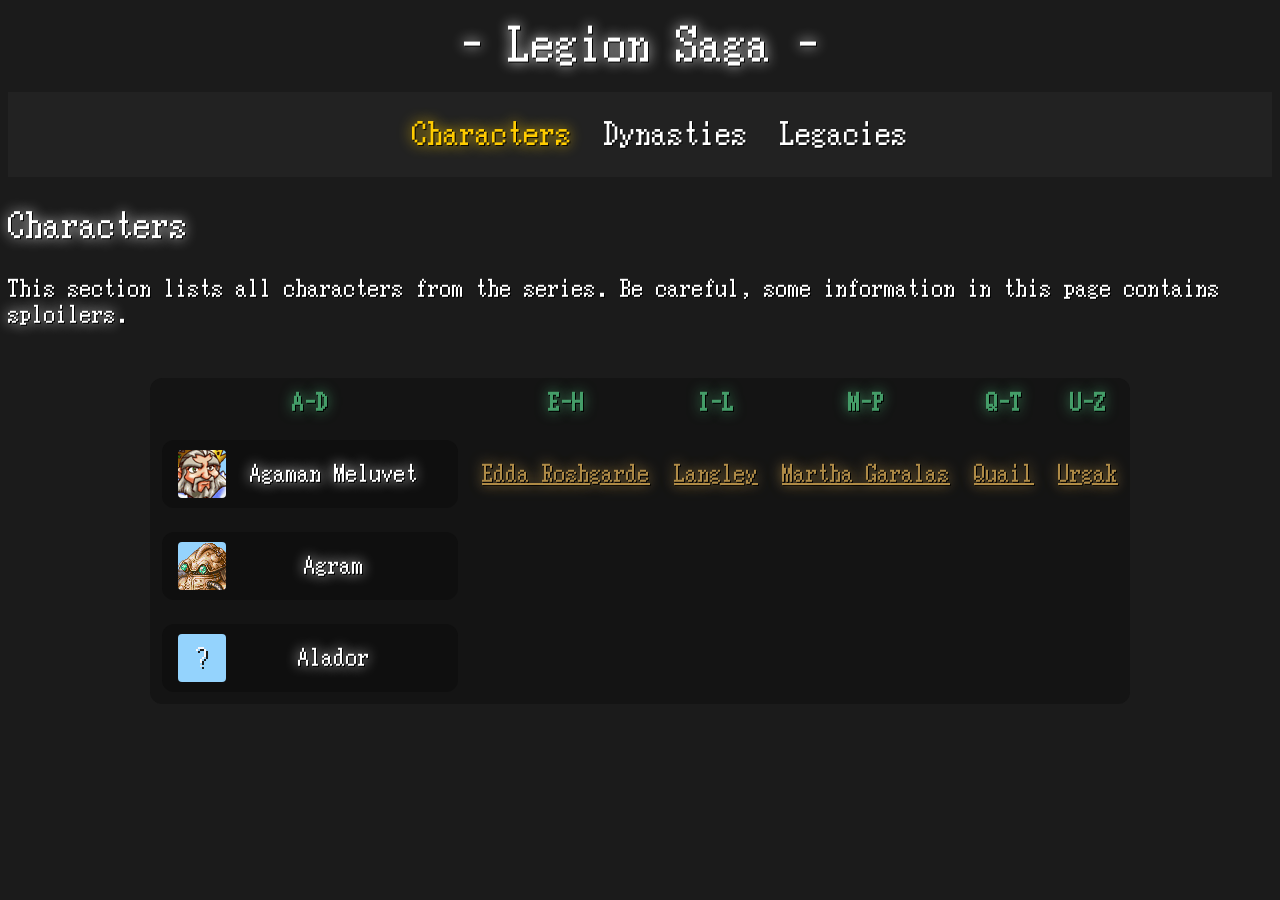
==== commit b601934e: "restructure of characters pages" ====
--- a/pages/background/characters.html
+++ b/pages/background/characters.html
@@ -4,19 +4,11 @@
 <head>
     <meta charset="UTF-8" />
     <meta name="viewport" content="width=device-width, initial-scale=1.0" />
-    <title>Legion Saga Wiki - Home</title>
+    <title>Legion Saga Wiki - Characters</title>
     <link rel="stylesheet" href="../../style.css" />
 </head>
 <header>
-    <h1 class="page-title"><strong>- Legion Saga -</strong></h1>
-    <nav class="navbar">
-        <ul class="nav-links">
-            <li><a href="../../index.html">Home</a></li>
-            <li><a href="./characters.html" class="active">Background</a></li>
-            <li><a href="#">Games</a></li>
-            <li><a href="#">About</a></li>
-        </ul>
-    </nav>
+    <h1 class="site-title"><a href="../../index.html"><strong>- Legion Saga -</strong></a></h1>
     <nav class="navbar">
         <ul class="nav-links">
             <li><a href="./characters.html" class="active">Characters</a></li>
@@ -43,7 +35,12 @@
             <th class="text-header">U-Z</th>
         </tr>
         <tr>
-            <td><a href="#AgamanMeluvet">Agaman Meluvet</a></td>
+            <td>
+                <a href="./characters/A-D.html#AgamanMeluvet" class="characters-link-table">
+                    <img src="../../resources/characters/AgamanMeluvet.png" alt="Faceset">
+                    <span>Agaman Meluvet</span>
+                </a>
+            </td>
             <td><a href="#">Edda Roshgarde</a></td>
             <td><a href="#">Langley</a></td>
             <td><a href="#">Martha Garalas</a></td>
@@ -51,7 +48,12 @@
             <td><a href="#">Urgak</a></td>
         </tr>
         <tr>
-            <td><a href="#Agram">Agram</a></td>
+            <td>
+                <a href="./characters/A-D.html#Agram" class="characters-link-table">
+                    <img src="../../resources/characters/Agram.png" alt="Faceset">
+                    <span>Agram</span>
+                </a>
+            </td>
             <td></td>
             <td></td>
             <td></td>
@@ -59,111 +61,12 @@
             <td></td>
         </tr>
         <tr>
-            <td><a href="#Alador">Alador</a></td>
-            <td></td>
-            <td></td>
-            <td></td>
-            <td></td>
-            <td></td>
-        </tr>
-        <tr>
-            <td><a href="#Alexis">Alexis</a></td>
-            <td></td>
-            <td></td>
-            <td></td>
-            <td></td>
-            <td></td>
-        </tr>
-        <tr>
-            <td><a href="#Alvin">Alvin</a></td>
-            <td></td>
-            <td></td>
-            <td></td>
-            <td></td>
-            <td></td>
-        </tr>
-        <tr>
-            <td><a href="#Antha">Antha</a></td>
-            <td></td>
-            <td></td>
-            <td></td>
-            <td></td>
-            <td></td>
-        </tr>
-        <tr>
-            <td><a href="#Antui">Antui</a></td>
-            <td></td>
-            <td></td>
-            <td></td>
-            <td></td>
-            <td></td>
-        </tr>
-        <tr>
-            <td><a href="#ArganeDestatte">Argane Destatte</a></td>
-            <td></td>
-            <td></td>
-            <td></td>
-            <td></td>
-            <td></td>
-        </tr>
-        <tr>
-            <td><a href="#Ayato">Ayato</a></td>
-            <td></td>
-            <td></td>
-            <td></td>
-            <td></td>
-            <td></td>
-        </tr>
-        <tr>
-            <td><a href="#Azamine">Azamine</a></td>
-            <td></td>
-            <td></td>
-            <td></td>
-            <td></td>
-            <td></td>
-        </tr>
-        <tr>
-            <td><a href="#Barbatta">Barbatta</a></td>
-            <td></td>
-            <td></td>
-            <td></td>
-            <td></td>
-            <td></td>
-        </tr>
-        <tr>
-            <td><a href="#Beatrice">Beatrice</a></td>
-            <td></td>
-            <td></td>
-            <td></td>
-            <td></td>
-            <td></td>
-        </tr>
-        <tr>
-            <td><a href="#Bengham">Bengham</a></td>
-            <td></td>
-            <td></td>
-            <td></td>
-            <td></td>
-            <td></td>
-        </tr>
-        <tr>
-            <td><a href="#Beryllus">Beryllus</a></td>
-            <td></td>
-            <td></td>
-            <td></td>
-            <td></td>
-            <td></td>
-        </tr>
-        <tr>
-            <td><a href="#BlackKnight">Black Knight</a></td>
-            <td></td>
-            <td></td>
-            <td></td>
-            <td></td>
-            <td></td>
-        </tr>
-        <tr>
-            <td><a href="#Bobo">Bobo</a></td>
+            <td>
+                <a href="./characters/A-D.html#Alador" class="characters-link-table">
+                    <img src="../../resources/characters/Unknown.png" alt="Faceset">
+                    <span>Alador</span>
+                </a>
+            </td>
             <td></td>
             <td></td>
             <td></td>
@@ -171,734 +74,6 @@
             <td></td>
         </tr>
     </table>
-
-    <br />
-    <h2><strong>Section A</strong></h2>
-    <div class="container">
-        <!--LEFT-->
-        <div class="col">
-            <br />
-            <div id="AgamanMeluvet" class="ls-message">
-                <div class="ls-content-faceset">
-                    <img class="ls-faceset" src="../../resources/characters/AgamanMeluvet.png" alt="Faceset">
-                </div>
-                <div class="ls-content-header">
-                    <p>Agaman Meluvet, King</p>
-                </div>
-                <div class="ls-content-box">
-                    <p><strong class="text-important">King of Meluvet</strong>. He invades <strong
-                            class="text-important">Garalas</strong> to try and expand his empire and retake what was
-                        once
-                        <strong class="text-important">Meluvetian</strong>.
-                        He is kind only to those who know him well. <strong class="text-important">Meluvet</strong>
-                        takes
-                        advantage of the <strong class="text-important">Xaertrix</strong>'s mind control
-                        abilities and threatens to use them on <strong class="text-important">Ridman</strong> if <strong
-                            class="text-important">Garalas</strong> resists. He is the son of <strong
-                            class="text-important">King Pellios</strong>.
-                    </p>
-                </div>
-            </div>
-
-            <br />
-            <div id="Agram" class="ls-message">
-                <div class="ls-content-faceset">
-                    <img class="ls-faceset" src="../../resources/characters/Agram.png" alt="Faceset">
-                </div>
-                <div class="ls-content-header">
-                    <p>Agram</p>
-                </div>
-                <div class="ls-content-box">
-                    <p>A strange robot found by <strong class="text-important">Nastra</strong> on <strong
-                            class="text-important">Mount Bujizu</strong>.
-                        No one knows where it came from. It loves to clean and help people.
-                        <strong class="text-important">Agram</strong> is an <strong
-                            class="text-important">Orobot</strong> who
-                        was built by the <strong class="text-important">Orogai</strong> to perform particular tasks.
-                        <strong class="text-important">Agram</strong>'s task is to clean and keep everything in working
-                        order.
-                        <strong class="text-important">Agram</strong> follows <strong
-                            class="text-important">Nastra</strong> for
-                        most of his adventure and accompanies him on the mission to <strong class="text-important">Sai
-                            Geradon.</strong>
-                        Upon meeting <strong class="text-important">Barbatta</strong> he leaves <strong
-                            class="text-important">Nastra</strong> but soon realizes that <strong
-                            class="text-important">Nastra</strong> is his friend and understands what friendship is.
-                    </p>
-                </div>
-            </div>
-
-            <br />
-            <div id="Alador" class="ls-message">
-                <div class="ls-content-faceset">
-                    <img class="ls-faceset" src="../../resources/characters/Unknown.png" alt="Faceset">
-                </div>
-                <div class="ls-content-header">
-                    <p>Alador</p>
-                </div>
-                <div class="ls-content-box">
-                    <p>Once upon a time there lived a man named <strong class="text-important">Alador</strong>, also
-                        known as
-                        the <strong class="text-important">Green Journeyman</strong>.
-                        He travelled the world his whole life, taking notes on all of the the flora and fauna he saw
-                        along the
-                        way.
-                        Perhaps his most famous discovery is that of the remarkable <strong
-                            class="text-important">Orlie</strong>, a large flightless bird which comes in a variety of
-                        different
-                        colours.
-                        Around thirty years ago he was exploring the <strong class="text-important">Murphey
-                            Forest</strong>, a
-                        vast woodland area stretching across central <strong class="text-important">Meluvet</strong> and
-                        most of
-                        the <strong class="text-important">Elerian Continent</strong>.
-                        It was here that he made his most incredible - and last - discovery.
-                        He stumbled across a <strong class="text-important">Chimera</strong>, a fearsome monster which
-                        devours
-                        human souls.
-                        Alador, the <strong class="text-important">Green Journeyman</strong>, was never seen again.</p>
-                    <p><i>Taken from <strong>'The Adventures of the Green Journeyman'</strong></i></p>
-                </div>
-            </div>
-
-            <br />
-            <div id="Alexis" class="ls-message">
-                <div class="ls-content-faceset">
-                    <img class="ls-faceset" src="../../resources/characters/Alexis.png" alt="Faceset">
-                </div>
-                <div class="ls-content-header">
-                    <p>Alexis</p>
-                </div>
-                <div class="ls-content-box">
-                    <p>Pirate from <strong class="text-important">Veramonde</strong>. Sister of
-                        <strong class="text-important">Leon</strong> and <strong
-                            class="text-important">Leonardo</strong>
-                        and cousin of <strong class="text-important">Circan</strong>.
-                        When <strong class="text-important">Nastra</strong> is looking for the
-                        <strong>gunpowder</strong> she
-                        invites him to drink with
-                        her until she realizes that he is the murderer
-                        of <strong class="text-important">Kaiser Granstem</strong>, then she decides to attack him.
-                        Later she goes to the <strong class="text-important">Liberation Army</strong>'s castle to
-                        return <strong class="text-important">Shotan</strong>'s pendant and joins <strong
-                            class="text-important">Nastra</strong>'s army.
-                    </p>
-                </div>
-            </div>
-
-            <br />
-            <div id="Alvin" class="ls-message">
-                <div class="ls-content-faceset">
-                    <img class="ls-faceset" src="../../resources/characters/Unknown.png" alt="Faceset">
-                </div>
-                <div class="ls-content-header">
-                    <p>Alvin</p>
-                </div>
-                <div class="ls-content-box">
-                    <p>The husband of <strong class="text-important">Ursula</strong>.
-                        He has been very supportive of her ever since she
-                        started her business in <strong class="text-important">Vietta</strong>.</p>
-                </div>
-            </div>
-        </div>
-
-        <!--RIGHT-->
-        <div class="col">
-            <br />
-            <div id="Antha" class="ls-message">
-                <div class="ls-content-faceset">
-                    <img class="ls-faceset" src="../../resources/characters/Antha.png" alt="Faceset">
-                </div>
-                <div class="ls-content-header">
-                    <p>Antha</p>
-                </div>
-                <div class="ls-content-box">
-                    <p>One of the original <strong class="text-important">Liberation Army</strong> members,
-                        she manages <strong class="text-important">Nastra</strong>'s battle group.
-                        She lived in <strong class="text-important">Nagura</strong> and used to watch
-                        <strong class="text-important">Ryoko</strong> when she was a child and her
-                        father was away or busy. When <strong class="text-important">Ryoko</strong> joined the
-                        <strong class="text-important">Liberation Army</strong> she felt that she should go with her to
-                        assist
-                        her.
-                    </p>
-                </div>
-            </div>
-
-            <br />
-            <div id="Antui" class="ls-message">
-                <div class="ls-content-faceset">
-                    <img class="ls-faceset" src="../../resources/characters/Unknown.png" alt="Faceset">
-                </div>
-                <div class="ls-content-header">
-                    <p>Antui</p>
-                </div>
-                <div class="ls-content-box">
-                    <p>Born in <strong class="text-important">Vietta</strong> he
-                        journeyed south where he met <strong class="text-important">Nina</strong> in
-                        <strong class="text-important">Yanuke</strong>
-                        and they fell in love.
-                        On a climbing trip in <strong class="text-important">Garalas</strong> they were seperated
-                        and he tried to make his way home but got lost and
-                        ended up in the village of the <strong class="text-important">Karepp</strong> tribe.
-                        Before he headed home to the west he heard about
-                        <strong class="text-important">Valmot</strong> and decided to try and stop him.
-                        This is where he met his demise.
-                    </p>
-                </div>
-            </div>
-
-            <br />
-            <div id="Argane Destatte" class="ls-message">
-                <div class="ls-content-faceset">
-                    <img class="ls-faceset" src="../../resources/characters/Unknown.png" alt="Faceset">
-                </div>
-                <div class="ls-content-header">
-                    <p>Argane Destatte</p>
-                </div>
-                <div class="ls-content-box">
-                    <p>Son of <strong class="text-important">Kaiser Granstem</strong> who becomes
-                        <strong>kaiser</strong> when
-                        his
-                        father is murdered by <strong class="text-important">Nastra</strong>.
-                        His mother was an unaligned elf
-                        and so he inherited his father's
-                        dark side and became a <strong>Dark Elf</strong>,
-                        whilst his sister <strong class="text-important">Serynia</strong> became a
-                        <strong>Holy Elf</strong> taking her mother's peaceful traits.
-                        When <strong class="text-important">Argane</strong> takes the throne he plans a secret
-                        alliance between <strong class="text-important">Veramonde</strong>
-                        and <strong class="text-important">Krisdea</strong> to create
-                        an almighty nation of power but his plans are
-                        thwarted when his half-brother
-                        <strong class="text-important">Rautzen</strong> is defeated by the Liberation Army.
-                    </p>
-                </div>
-            </div>
-
-            <br />
-            <div id="Ayato" class="ls-message">
-                <div class="ls-content-faceset">
-                    <img class="ls-faceset" src="../../resources/characters/Ayato.png" alt="Faceset">
-                </div>
-                <div class="ls-content-header">
-                    <p>Ayato</p>
-                </div>
-                <div class="ls-content-box">
-                    <p>A servant of <strong class="text-important">Letira</strong>
-                        of the <strong class="text-important">Beast Faction</strong>
-                        in <strong class="text-important">Higanasu</strong>.
-                        He and <strong class="text-important">Rai</strong> protect
-                        the way to <strong class="text-important">Mogosta</strong>.
-                        He is more mobile than <strong class="text-important">Rai</strong> and is often scouting
-                        the surrounding area while she waits at the checkpoint.
-                        His animal companion is a silver tiger named <strong class="text-important">Rushi</strong>.
-                        <strong class="text-important">Ayato</strong> is skilled in wind magic.
-                        He leaves <strong class="text-important">Letira</strong> to join
-                        <strong class="text-important">Kima</strong> to become more independant and move on.
-                    </p>
-                </div>
-            </div>
-
-            <br />
-            <div id="Azamine" class="ls-message">
-                <div class="ls-content-faceset">
-                    <img class="ls-faceset" src="../../resources/characters/Azamine.png" alt="Faceset">
-                </div>
-                <div class="ls-content-header">
-                    <p>Azamine</p>
-                </div>
-                <div class="ls-content-box">
-                    <p>Friend of <strong class="text-important">Fuba</strong>, she
-                        owns the <strong>Orbcraft shop</strong> in <strong class="text-important">Chirsten</strong>.
-                        <strong class="text-important">Nastra</strong> first meets her when
-                        he is in <strong class="text-important">Chirsten</strong> with <strong
-                            class="text-important">Fuba</strong>
-                        and she teaches him how to use <strong>Orbcraft</strong>.
-                        <strong class="text-important">Azamine</strong> used to visit <strong
-                            class="text-important">Kakus</strong>
-                        once every few weeks to teach
-                        young <strong>kobolds</strong> magic,
-                        including <strong class="text-important">Ossal</strong> and <strong
-                            class="text-important">Serth</strong>.
-                        Later she joins <strong class="text-important">Kima</strong>'s Alliance.
-                    </p>
-                </div>
-            </div>
-        </div>
-    </div>
-
-    <br />
-    <h2><strong>Section B</strong></h2>
-    <div class="container">
-        <div class="col">
-            <br />
-            <div id="Barbatta" class="ls-message">
-                <div class="ls-content-faceset">
-                    <img class="ls-faceset" src="../../resources/characters/Barbatta.png" alt="Faceset">
-                </div>
-                <div class="ls-content-header">
-                    <p>Barbatta</p>
-                </div>
-                <div class="ls-content-box">
-                    <p>Mysterious traveler who has been searching
-                        for the <strong class="text-important">Legion Sword</strong> with his
-                        companions <strong class="text-important">Pergris</strong> and <strong
-                            class="text-important">Meest</strong>
-                        for over five years. He finally finds it in
-                        the <strong class="text-important">Tinstren Mines</strong> during a worldwide
-                        <strong>human and Orogai war</strong> but it changes his life forever.
-                        Following these events he remains cocooned in
-                        the <strong class="text-important">Legion Sword</strong>'s chamber
-                        under <strong class="text-important">Tinstren Castle</strong> until the time is right,
-                        when he escapes and
-                        does battle with the <strong>2nd Legion Master</strong> - <strong
-                            class="text-important">Nastra</strong>.
-                    </p>
-                </div>
-            </div>
-
-            <br />
-            <div id="Beatrice" class="ls-message">
-                <div class="ls-content-faceset">
-                    <img class="ls-faceset" src="../../resources/characters/Beatrice.png" alt="Faceset">
-                </div>
-                <div class="ls-content-header">
-                    <p>Beatrice</p>
-                </div>
-                <div class="ls-content-box">
-                    <p><strong class="text-important">Nastra</strong>'s mother.
-                        One of <strong class="text-important">Kaiser Granstem</strong>'s farm girls.
-                        She was raped by <strong class="text-important">Granstem</strong> one day and thus <strong
-                            class="text-important">Nastra</strong> was conceived.
-                        Following this tragic event she was locked in a cell until
-                        <strong class="text-important">Nastra</strong> was born and then, after the discovery that
-                        the child was male, was killed.
-                    </p>
-                </div>
-            </div>
-
-            <br />
-            <div id="Bengham" class="ls-message">
-                <div class="ls-content-faceset">
-                    <img class="ls-faceset" src="../../resources/characters/Bengham.png" alt="Faceset">
-                </div>
-                <div class="ls-content-header">
-                    <p>Bengham</p>
-                </div>
-                <div class="ls-content-box">
-                    <p>Priest of the <strong class="text-important">Church of Dansa</strong>
-                        in <strong class="text-important">Eastern Krisdea</strong>.
-                        <strong class="text-important">Father Bengham</strong> set up the church when the church
-                        in <strong class="text-important">Marael City</strong> was demolished
-                        by the <strong class="text-important">Council</strong>.
-                    </p>
-                </div>
-            </div>
-
-            <br />
-            <div id="Beryllus" class="ls-message">
-                <div class="ls-content-faceset">
-                    <img class="ls-faceset" src="../../resources/characters/Unknown.png" alt="Faceset">
-                </div>
-                <div class="ls-content-header">
-                    <p>Beryllus</p>
-                </div>
-                <div class="ls-content-box">
-                    <p> At the dawn of mankind's dominance over the world there was only one ruler.
-                        Her name was <strong class="text-important">Beryllus</strong>. Eventually her greed for power
-                        grew to
-                        be too great and her minions turned against her and formed the
-                        different their own various groups and factions.
-                        Her rule was later known as the <strong class="text-important">Black Dynasty</strong>.
-                    </p>
-                </div>
-            </div>
-        </div>
-        <div class="col">
-            <br />
-            <div id="BlackKnight" class="ls-message">
-                <div class="ls-content-faceset">
-                    <img class="ls-faceset" src="../../resources/characters/BlackKnight.png" alt="Faceset">
-                </div>
-                <div class="ls-content-header">
-                    <p>Black Knight</p>
-                </div>
-                <div class="ls-content-box">
-                    <p>A mysterious and terrifying warrior residing in the <strong class="text-important">Black
-                            Forest</strong>.
-                        He has past connections with <strong class="text-important">Shotan</strong> and fights
-                        <strong class="text-important">Nastra</strong> and <strong
-                            class="text-important">Shotan</strong> in the
-                        pirates' caves in <strong class="text-important">Veramonde</strong>.
-                        He later returns to the <strong class="text-important">Black Forest</strong> where he is
-                        defeated
-                        and disappears until he attacks <strong class="text-important">Shotan</strong> one final time in
-                        <strong class="text-important">Vietta</strong> and dies.
-                    </p>
-                </div>
-            </div>
-
-            <br />
-            <div id="Bobo" class="ls-message">
-                <div class="ls-content-faceset">
-                    <img class="ls-faceset" src="../../resources/characters/Bobo.png" alt="Faceset">
-                </div>
-                <div class="ls-content-header">
-                    <p>Bobo</p>
-                </div>
-                <div class="ls-content-box">
-                    <p> Pet and loyal servant of <strong class="text-important">Dulgan</strong>. Bobo is a <strong>Squat
-                            Dragon
-                            - a flightless beast with a hard punch</strong>.
-                        He is not really aware of his role in the <strong class="text-important">Rebellion</strong> and
-                        was
-                        presented as a gift
-                        to <strong class="text-important">Ridman</strong> from <strong
-                            class="text-important">Dulgan</strong>.
-                    </p>
-                </div>
-            </div>
-
-            <br />
-            <div id="Brohmus" class="ls-message">
-                <div class="ls-content-faceset">
-                    <img class="ls-faceset" src="../../resources/characters/Unknown.png" alt="Faceset">
-                </div>
-                <div class="ls-content-header">
-                    <p>Brohmus</p>
-                </div>
-                <div class="ls-content-box">
-                    <p>One of the gods of Avalon. He is the God of Progression.
-                    </p>
-                </div>
-            </div> <br />
-            <div id="Buku" class="ls-message">
-                <div class="ls-content-faceset">
-                    <img class="ls-faceset" src="../../resources/characters/Unknown.png" alt="Faceset">
-                </div>
-                <div class="ls-content-header">
-                    <p>Buku</p>
-                </div>
-                <div class="ls-content-box">
-                    <p>Buku is a baby dragon hatched from a dragon's nest in the woods around Lashu village.
-                        Unfortunately, Kima
-                        and
-                        companions had previously killed the parent dragon in self-defense and so the baby was orphaned.
-                        He
-                        named it
-                        Buku and looked after it.
-                    </p>
-                </div>
-            </div>
-        </div>
-    </div>
-
-    <br />
-    <h2><strong>Section C</strong></h2>
-    <div class="container">
-        <div class="col">
-            <br />
-            <div id="Chamiko" class="ls-message">
-                <div class="ls-content-faceset">
-                    <img class="ls-faceset" src="../../resources/characters/Unknown.png" alt="Faceset">
-                </div>
-                <div class="ls-content-header">
-                    <p>Chamiko</p>
-                </div>
-                <div class="ls-content-box">
-                    <p>A travelling elf who decided to set up an inn in the Beast City Mogosta. He likes to travel and
-                        wherever
-                        he
-                        goes he tries out the local inn, leaving a message in their guestbook expressing his thoughts.
-                    </p>
-                </div>
-            </div> <br />
-            <div id="Chibiki" class="ls-message">
-                <div class="ls-content-faceset">
-                    <img class="ls-faceset" src="../../resources/characters/Unknown.png" alt="Faceset">
-                </div>
-                <div class="ls-content-header">
-                    <p>Chibiki</p>
-                </div>
-                <div class="ls-content-box">
-                    <p>A warrior from Veramonde who meets Nastra at the Champion's Arena. She later helps him get back
-                        into
-                        Veramonde. Her sword is one of the largest hand weapons ever forged by her father Gatts , a
-                        blacksmith
-                        who
-                        lives alone in the mountains of Veramonde.
-                    </p>
-                </div>
-            </div> <br />
-            <div id="Chinju" class="ls-message">
-                <div class="ls-content-faceset">
-                    <img class="ls-faceset" src="../../resources/characters/Unknown.png" alt="Faceset">
-                </div>
-                <div class="ls-content-header">
-                    <p>Chinju</p>
-                </div>
-                <div class="ls-content-box">
-                    <p>Chinju is a ferryman in Jenouille. He is employed by Kwaida of the Red Eagle to try and lead Kima
-                        into a
-                        trap. Later, after the fall of the Red Eagle, he becomes the ferryman for the Alliance.
-                    </p>
-                </div>
-            </div> <br />
-            <div id="Chiri" class="ls-message">
-                <div class="ls-content-faceset">
-                    <img class="ls-faceset" src="../../resources/characters/Unknown.png" alt="Faceset">
-                </div>
-                <div class="ls-content-header">
-                    <p>Chiri</p>
-                </div>
-                <div class="ls-content-box">
-                    <p>Once a barmaid in Marael City, she left because it was depressing her. Ridman meets her at Kakria
-                        and she
-                        joins the Rebellion. She is one of the few Fellans to travel so far from her home.
-                    </p>
-                </div>
-            </div>
-        </div>
-        <div class="col">
-            <br />
-            <div id="Cid" class="ls-message">
-                <div class="ls-content-faceset">
-                    <img class="ls-faceset" src="../../resources/characters/Unknown.png" alt="Faceset">
-                </div>
-                <div class="ls-content-header">
-                    <p>Cid Regule</p>
-                </div>
-                <div class="ls-content-box">
-                    <p>One of Meluvet's powerful generals and leader of the Whole Moon Guard, a force established to
-                        defend the
-                        king
-                        of Meluvet and the capital city Bargon. Within him is the 'true power of the Meluvetian'. After
-                        the
-                        Midland
-                        Wars he escapes north and spends some time in Higanasu, where he is promoted to General of the
-                        Blood
-                        Moon
-                        Knights. He has a wife and son who left him and moved to Winstram for unknown reasons.
-                    </p>
-                </div>
-            </div> <br />
-            <div id="Circan" class="ls-message">
-                <div class="ls-content-faceset">
-                    <img class="ls-faceset" src="../../resources/characters/Unknown.png" alt="Faceset">
-                </div>
-                <div class="ls-content-header">
-                    <p>Circan</p>
-                </div>
-                <div class="ls-content-box">
-                    <p>Cousin of Alexis , Leon and Leonardo . He is a wannabe pirate and sailor who helps Nastra cross
-                        the
-                        Tigerfoot
-                        River by building him a boat.
-                    </p>
-                </div>
-            </div> <br />
-            <div id="Clett" class="ls-message">
-                <div class="ls-content-faceset">
-                    <img class="ls-faceset" src="../../resources/characters/Unknown.png" alt="Faceset">
-                </div>
-                <div class="ls-content-header">
-                    <p>Clett</p>
-                </div>
-                <div class="ls-content-box">
-                    <p>She is the only Amun'Rah monk in the temple on the north-eastern plains. Her sole purpose is to
-                        explain
-                        the
-                        story of Valmot .
-                    </p>
-                </div>
-            </div> <br />
-            <div id="Csozhia" class="ls-message">
-                <div class="ls-content-faceset">
-                    <img class="ls-faceset" src="../../resources/characters/Unknown.png" alt="Faceset">
-                </div>
-                <div class="ls-content-header">
-                    <p>Csozhia</p>
-                </div>
-                <div class="ls-content-box">
-                    <p>The leader of the Orogai during the time when they reigned supreme in the world. He lead the
-                        Orogai to
-                        safe
-                        and rich lands and was based in Tinstren Castle in Krisdea. Some say his superiority caused him
-                        to grow
-                        massive wings.
-                    </p>
-                </div>
-            </div>
-        </div>
-    </div>
-
-    <br />
-    <h2><strong>Section D</strong></h2>
-    <div class="container">
-        <div class="col">
-            <br />
-            <div id="Dadelia" class="ls-message">
-                <div class="ls-content-faceset">
-                    <img class="ls-faceset" src="../../resources/characters/Unknown.png" alt="Faceset">
-                </div>
-                <div class="ls-content-header">
-                    <p>Dadelia Roshgarde</p>
-                </div>
-                <div class="ls-content-box">
-                    <p>The widow of Edda , and mother of Kima and Eijin . She is a great cook and when Kima founds the
-                        Alliance
-                        she
-                        becomes head chef of the army. She cares for her children very much and tries her best to be
-                        close to
-                        them
-                        after the loss of their father.
-                    </p>
-                </div>
-            </div> <br />
-            <div id="Dansa" class="ls-message">
-                <div class="ls-content-faceset">
-                    <img class="ls-faceset" src="../../resources/characters/Unknown.png" alt="Faceset">
-                </div>
-                <div class="ls-content-header">
-                    <p>Dansa</p>
-                </div>
-                <div class="ls-content-box">
-                    <p>The God of Life and Death. He governs all species in the world and controls the general flow of
-                        existence. He
-                        has two followings - the Church of Dansa (peaceful group who believe people should live in
-                        harmony) and
-                        the
-                        Amun'Rah Clan (religious fanatics who would give their lives to fulfill the wish of Dansa). He
-                        was
-                        formerly
-                        simply the God of Death, also known as the Executioner, until he murdered Destreil and
-                        Uschorisce .
-                    </p>
-                </div>
-            </div> <br />
-            <div id="Destreil" class="ls-message">
-                <div class="ls-content-faceset">
-                    <img class="ls-faceset" src="../../resources/characters/Unknown.png" alt="Faceset">
-                </div>
-                <div class="ls-content-header">
-                    <p>Destreil</p>
-                </div>
-                <div class="ls-content-box">
-                    <p>Formerly the Goddess of Judgement, also known simply as 'The Judge', until she was murdered by
-                        Dansa .
-                        Her
-                        role was to decide the fate of all living creatures. If it was decided they should die, then the
-                        execution
-                        was carried out by Dansa. Destreil was often associated with Ysud , the God of Balance, and it
-                        is said
-                        that
-                        before her death they became lovers.
-                    </p>
-                </div>
-            </div> <br />
-            <div id="Diablos" class="ls-message">
-                <div class="ls-content-faceset">
-                    <img class="ls-faceset" src="../../resources/characters/Unknown.png" alt="Faceset">
-                </div>
-                <div class="ls-content-header">
-                    <p>Diablos</p>
-                </div>
-                <div class="ls-content-box">
-                    <p>A powerful demon from Higanasu. Is able to manipulate people by possessing them, as he does with
-                        Pocken ,
-                        the
-                        mayor of Darp. It once attacked the Genryu village but the elder ( Harce ) was spared in
-                        exchange for
-                        his
-                        soul.
-                    </p>
-                </div>
-            </div> <br />
-            <div id="Diminia" class="ls-message">
-                <div class="ls-content-faceset">
-                    <img class="ls-faceset" src="../../resources/characters/Unknown.png" alt="Faceset">
-                </div>
-                <div class="ls-content-header">
-                    <p>Diminia</p>
-                </div>
-                <div class="ls-content-box">
-                    <p>A faerie who has travelled a long way from home. He is fascinated by the flow of time.
-                    </p>
-                </div>
-            </div>
-        </div>
-        <div class="col">
-            <br />
-            <div id="Dolan" class="ls-message">
-                <div class="ls-content-faceset">
-                    <img class="ls-faceset" src="../../resources/characters/Unknown.png" alt="Faceset">
-                </div>
-                <div class="ls-content-header">
-                    <p>Dolan Yustan III</p>
-                </div>
-                <div class="ls-content-box">
-                    <p>As the general of the Royal Seiryu Knights his dedication is to his king - Zogoran . When Zogoran
-                        is
-                        killed
-                        by Barbatta he follows Kima who is fighting to set everything straight again. He is extremely
-                        loyal and
-                        a
-                        firm atheist.
-                    </p>
-                </div>
-            </div> <br />
-            <div id="Donfan" class="ls-message">
-                <div class="ls-content-faceset">
-                    <img class="ls-faceset" src="../../resources/characters/Unknown.png" alt="Faceset">
-                </div>
-                <div class="ls-content-header">
-                    <p>Donfan</p>
-                </div>
-                <div class="ls-content-box">
-                    <p>Lives alone in the Black Forest after his wife Eliza was killed. He warns travelers of the
-                        danger. Donfan
-                        is
-                        also a master of Metrition (the process of advancing Orbs).
-                    </p>
-                </div>
-            </div> <br />
-            <div id="Doris" class="ls-message">
-                <div class="ls-content-faceset">
-                    <img class="ls-faceset" src="../../resources/characters/Unknown.png" alt="Faceset">
-                </div>
-                <div class="ls-content-header">
-                    <p>Doris</p>
-                </div>
-                <div class="ls-content-box">
-                    <p>Once the armorer of Mayor Pocken . She works for Ridman when he meets her. Doris was born in
-                        Harbrynd and
-                        travelled north to find business.
-                    </p>
-                </div>
-            </div> <br />
-            <div id="Dulgan" class="ls-message">
-                <div class="ls-content-faceset">
-                    <img class="ls-faceset" src="../../resources/characters/Unknown.png" alt="Faceset">
-                </div>
-                <div class="ls-content-header">
-                    <p>Dulgan</p>
-                </div>
-                <div class="ls-content-box">
-                    <p>King of the Dragon Knights, he resides in Dracoriga. Dulgan is in love with Larla but lacks
-                        confidence in
-                        that department. He lends Ridman the help of the dragons when Lodaria threatens to destroy
-                        Ceratapin
-                        Castle
-                        and in return asks for Ridman to rescue Larla when she is kidnapped by General Kamza . He later
-                        proposes
-                        to
-                        her and they marry after the war.
-                    </p>
-                </div>
-            </div>
-        </div>
-    </div>
 </body>
 
 </html>
--- a/style.css
+++ b/style.css
@@ -1,4 +1,4 @@
-:root{
+:root {
     --ls_background_color: #1b1b1b;
 
     --ls_text_color: white;
@@ -23,8 +23,8 @@
 }
 
 @font-face {
-	font-family: rpg2000;
-	src: url("./resources/fonts/RPG2000.woff") format("woff");
+    font-family: rpg2000;
+    src: url("./resources/fonts/RPG2000.woff") format("woff");
 }
 
 
@@ -33,149 +33,177 @@
     display: flex;
     gap: 16px;
 }
+
 .col {
     flex: 1;
     padding: 16px;
     box-sizing: border-box;
 }
+
 @media (max-width: 1200px) {
     .container {
         flex-direction: column;
     }
 }
+
 /* END OF RESPONSIVE TABLES */
 
 /* Title */
-.page-title 
-{ 
-    text-align: center; 
+.site-title {
+    text-align: center;
     margin: 20px 0;
 }
 
-.text-header{
+.site-title a {
+    color: White;
+    text-decoration: none;
+}
+
+.page-title{
+    color: #ffcc00;
+}
+
+.text-header {
     color: var(--ls_text_title_color);
-    text-shadow: 
-        var(--ls_text_rm2k_black_drop_shadow),
-        var(--ls_text_glow);
-}
-
-.text-important{
+    text-shadow:
+        var(--ls_text_rm2k_black_drop_shadow),
+        var(--ls_text_glow);
+}
+
+.text-important {
     color: var(--ls_text_important_color);
 }
 
-.text-time-begin{
+.text-time-begin {
     color: var(--ls_text_time_begin_color);
 }
 
-.text-time-end{
+.text-time-end {
     color: var(--ls_text_time_end_color);
 }
 
-.text-time-duration{
+.text-time-duration {
     color: var(--ls_text_time_duration_color);
 }
 
-/* Top bar container */ 
-.navbar { 
-    background-color: #222; 
-    padding: 1px; 
-} 
-
-/* Center the list horizontally */ 
-.nav-links { 
-    list-style: none; 
-    display: flex; 
-    justify-content: center; /* centers the items */ 
-    gap: 2rem;  /* spacing between links */ 
-} 
-
-/* Link styling */ 
-.nav-links a { 
-    color: #fff; 
-    text-decoration: none; 
-    font-size: var(--ls_navigation_text_size); 
+/* Top bar container */
+.navbar {
+    background-color: #222;
+    padding: 1px;
+}
+
+/* Center the list horizontally */
+.nav-links {
+    list-style: none;
+    display: flex;
+    justify-content: center;
+    /* centers the items */
+    gap: 2rem;
+    /* spacing between links */
+}
+
+/* Link styling */
+.nav-links a {
+    color: #fff;
+    text-decoration: none;
+    font-size: var(--ls_navigation_text_size);
     text-shadow: var(--ls_text_rm2k_black_drop_shadow);
-    transition: color 0.2s ease; 
-} 
-
-.nav-links a:hover { 
-    color: #ffcc00; /* highlight color */ 
+    transition: color 0.2s ease;
+}
+
+.nav-links a:hover {
+    color: #ffcc00;
+    /* highlight color */
     text-shadow: var(--ls_text_rm2k_black_drop_shadow);
 }
 
-.nav-links a.active 
-{ 
-    color: #ffcc00; /* highlight color */ 
-    text-shadow: 
-        var(--ls_text_rm2k_black_drop_shadow),
-        var(--ls_text_glow);
-} 
-
-body{
+.nav-links a.active {
+    color: #ffcc00;
+    /* highlight color */
+    text-shadow:
+        var(--ls_text_rm2k_black_drop_shadow),
+        var(--ls_text_glow);
+}
+
+body {
     font-family: 'rpg2000';
-	font-size: var(--ls_text_size);
+    font-size: var(--ls_text_size);
     background-color: var(--ls_background_color);
     color: var(--ls_text_color);
     text-shadow: var(--ls_text_rm2k_black_drop_shadow);
 }
+
 strong {
     font-weight: normal;
-    text-shadow: 
-        var(--ls_text_rm2k_black_drop_shadow),
-        var(--ls_text_glow);
-}
+    text-shadow:
+        var(--ls_text_rm2k_black_drop_shadow),
+        var(--ls_text_glow);
+}
+
 a {
     color: rgb(175, 139, 71);
-    text-shadow: 
-        var(--ls_text_rm2k_black_drop_shadow),
-        var(--ls_text_glow);
-}
-a:hover{
+    text-shadow:
+        var(--ls_text_rm2k_black_drop_shadow),
+        var(--ls_text_glow);
+}
+
+a:hover {
     color: rgb(218, 164, 65);
-    text-shadow: 
-        var(--ls_text_rm2k_black_drop_shadow),
-        var(--ls_text_glow);
-}
-table{
+    text-shadow:
+        var(--ls_text_rm2k_black_drop_shadow),
+        var(--ls_text_glow);
+}
+
+table {
     margin: 0 auto;
     border-collapse: collapse;
 }
-th{
+
+th {
     text-align: center;
     padding: 12px;
 }
-td, td{
+
+td,
+td {
     border-collapse: collapse;
     padding: 12px;
 }
-.table-content{
+
+.table-content {
     background-color: var(--ls_content_background_color);
     border-radius: 12px;
     padding: 16px;
 }
 
 
-.ls-message { 
-    display: grid; 
-    grid-template-columns: 120px 1fr; /* faceset width + flexible content */ 
-    grid-template-rows: auto auto; /* title row + content row */ 
-    column-gap: 12px; /* spacing between face and text */ 
-    align-items: start; /* keep everything top-aligned */ 
-    /*width: fit-content;*/ /* shrink to content */ 
-    margin: 0 auto; /* center the whole message */ 
+.ls-message {
+    display: grid;
+    grid-template-columns: 120px 1fr;
+    /* faceset width + flexible content */
+    grid-template-rows: auto auto;
+    /* title row + content row */
+    column-gap: 12px;
+    /* spacing between face and text */
+    align-items: start;
+    /* keep everything top-aligned */
+    /*width: fit-content;*/
+    /* shrink to content */
+    margin: 0 auto;
+    /* center the whole message */
 }
 
 .ls-faceset {
-  width: 96px;
-  height: 96px;
-  image-rendering: pixelated;
-  padding: 10px;
-}
-
-
-.ls-content-header{
+    width: 96px;
+    height: 96px;
+    image-rendering: pixelated;
+    padding: 10px;
+}
+
+
+.ls-content-header {
     color: var(--ls_text_title_color);
-    text-shadow: 
+    text-shadow:
         var(--ls_text_rm2k_black_drop_shadow),
         var(--ls_text_glow);
     background-color: var(--ls_content_header_background_color);
@@ -187,57 +215,92 @@
     position: relative;
     width: fit-content;
 }
-.ls-content-box{
+
+.ls-content-box {
     background-color: var(--ls_content_background_color);
     border-radius: 12px;
     padding: var(--ls_content_padding);
 }
-.ls-content-faceset{
+
+.ls-content-faceset {
     background-color: var(--ls_content_faceset_background_color);
     border-radius: 12px;
     padding: var(--ls_content_faceset_padding);
-    transform-origin: top left; /* keeps it aligned in the grid */
-    grid-row: span 2; /* spans both rows */
+    transform-origin: top left;
+    /* keeps it aligned in the grid */
+    grid-row: span 2;
+    /* spans both rows */
     margin-left: 20px;
     margin-right: -20px;
     z-index: 3;
     margin-top: 40px;
 }
 
-.ls1-message-box { 
-    /* Background */ 
+.ls1-message-box {
+    /* Background */
     background: url("./resources/images/ls1.messagebox.background.png") repeat;
     background-origin: padding-box;
-    
-    /* Border image */ 
-    border-style: solid; 
+
+    /* Border image */
+    border-style: solid;
     border-width: 10px;
-    border-image-source: url("./resources/images/ls1.messagebox.border.png"); 
+    border-image-source: url("./resources/images/ls1.messagebox.border.png");
     border-image-slice: 5 fill;
     border-image-repeat: stretch;
-    image-rendering: pixelated; 
+    image-rendering: pixelated;
 
     padding: var(--ls_messagebox_padding);
 }
 
-.ls2-message-box { 
-    border-style: solid; 
+.ls2-message-box {
+    border-style: solid;
     border-width: 10px;
-    border-image-source: url("./resources/images/ls2.messagebox.png"); 
+    border-image-source: url("./resources/images/ls2.messagebox.png");
     border-image-slice: 5 fill;
     border-image-repeat: stretch;
-    image-rendering: pixelated; 
+    image-rendering: pixelated;
 
     padding: var(--ls_messagebox_padding);
 }
 
-.ls3-message-box { 
-    border-style: solid; 
-    border-width: 10px; 
-    border-image-source: url("./resources/images/ls3.messagebox.png"); 
+.ls3-message-box {
+    border-style: solid;
+    border-width: 10px;
+    border-image-source: url("./resources/images/ls3.messagebox.png");
     border-image-slice: 5 fill;
     border-image-repeat: stretch;
-    image-rendering: pixelated; 
+    image-rendering: pixelated;
 
     padding: var(--ls_messagebox_padding);
+}
+
+.characters-link-table {
+    display: grid;
+    grid-template-columns: 48px 1fr;
+    align-items: center;
+    width: 100%;
+    box-sizing: border-box;
+    background-color: var(--ls_content_header_background_color);
+    color: #ffffff;
+    text-decoration: none;
+    border-radius: 12px;
+    padding: 10px 16px;
+    transition: background-color 0.3s ease;
+}
+
+.characters-link-table img {
+    width: 48px;
+    height: 48px;
+    object-fit: cover;
+    border-radius: 4px;
+}
+
+.characters-link-table span {
+    text-align: center;
+    margin-left: 24px;
+    margin-right: 24px;
+}
+
+.characters-link-table:hover {
+    background-color: #222222;
 }
